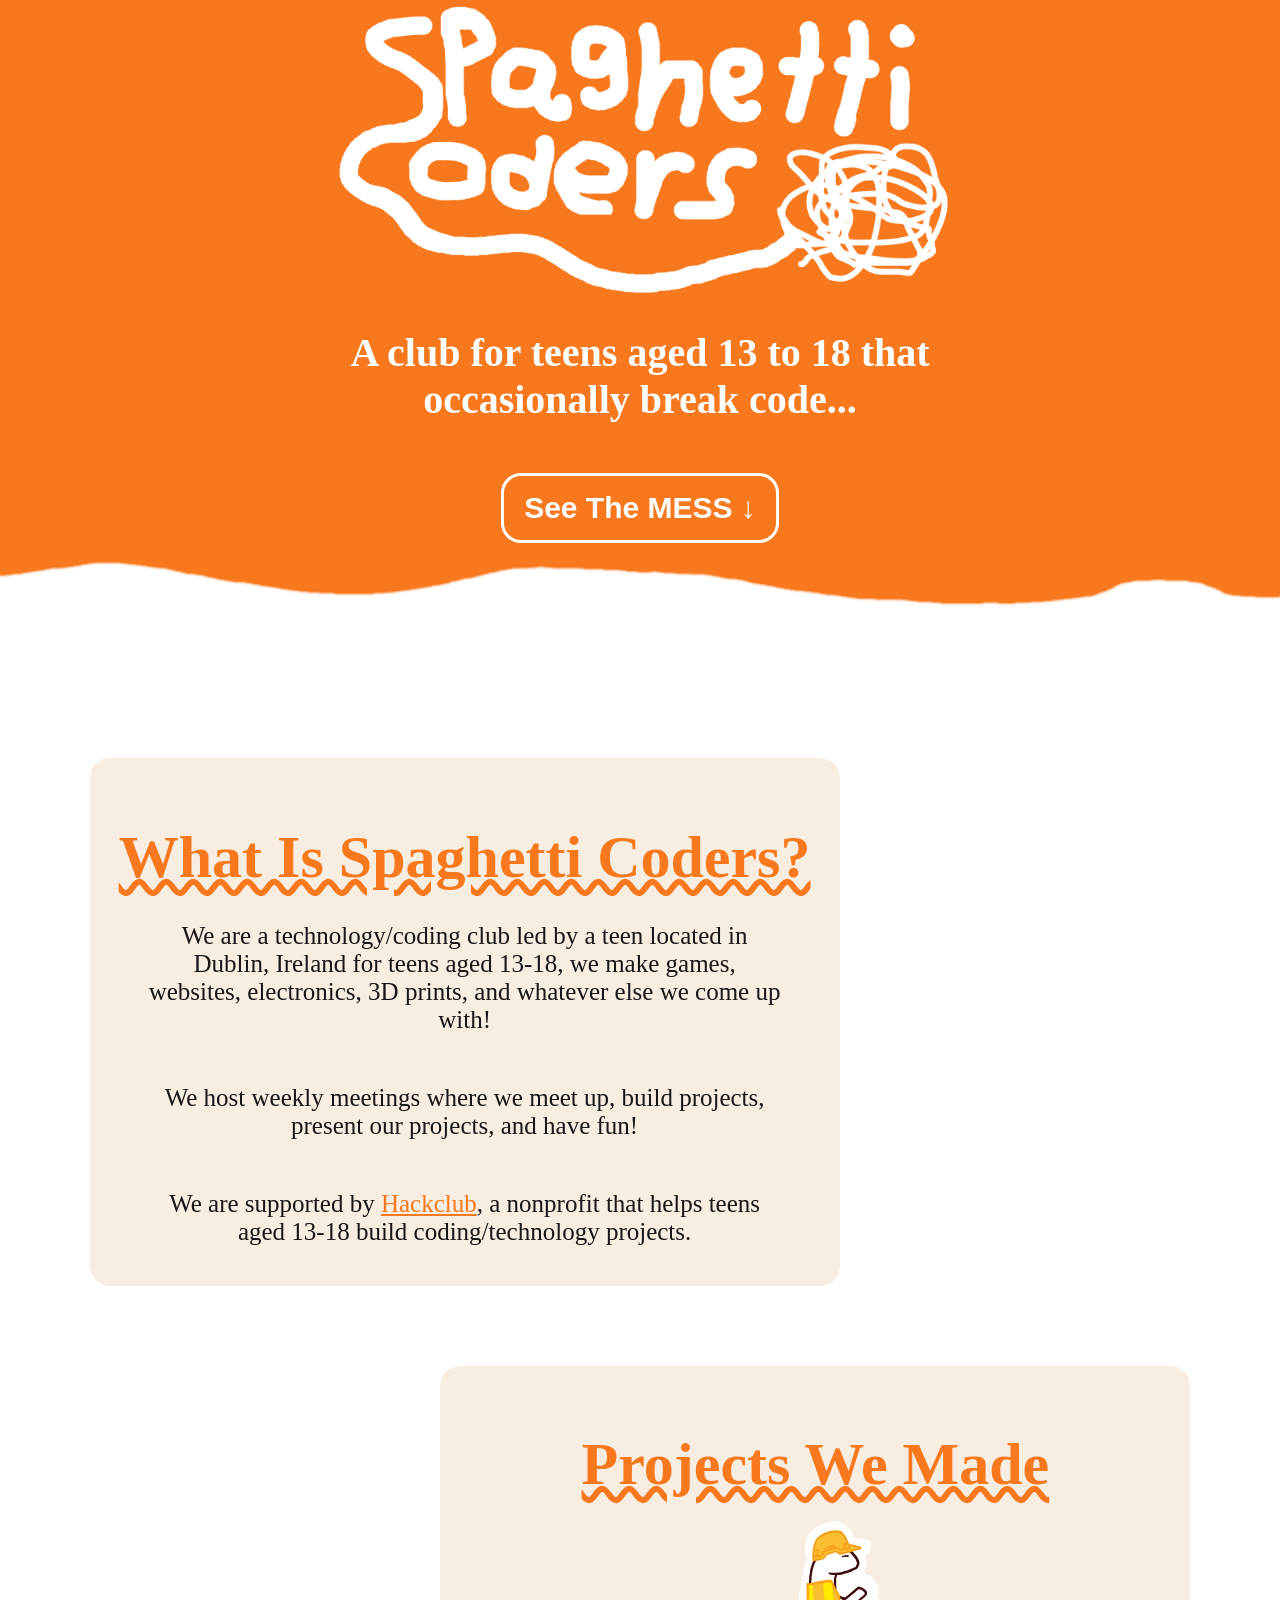
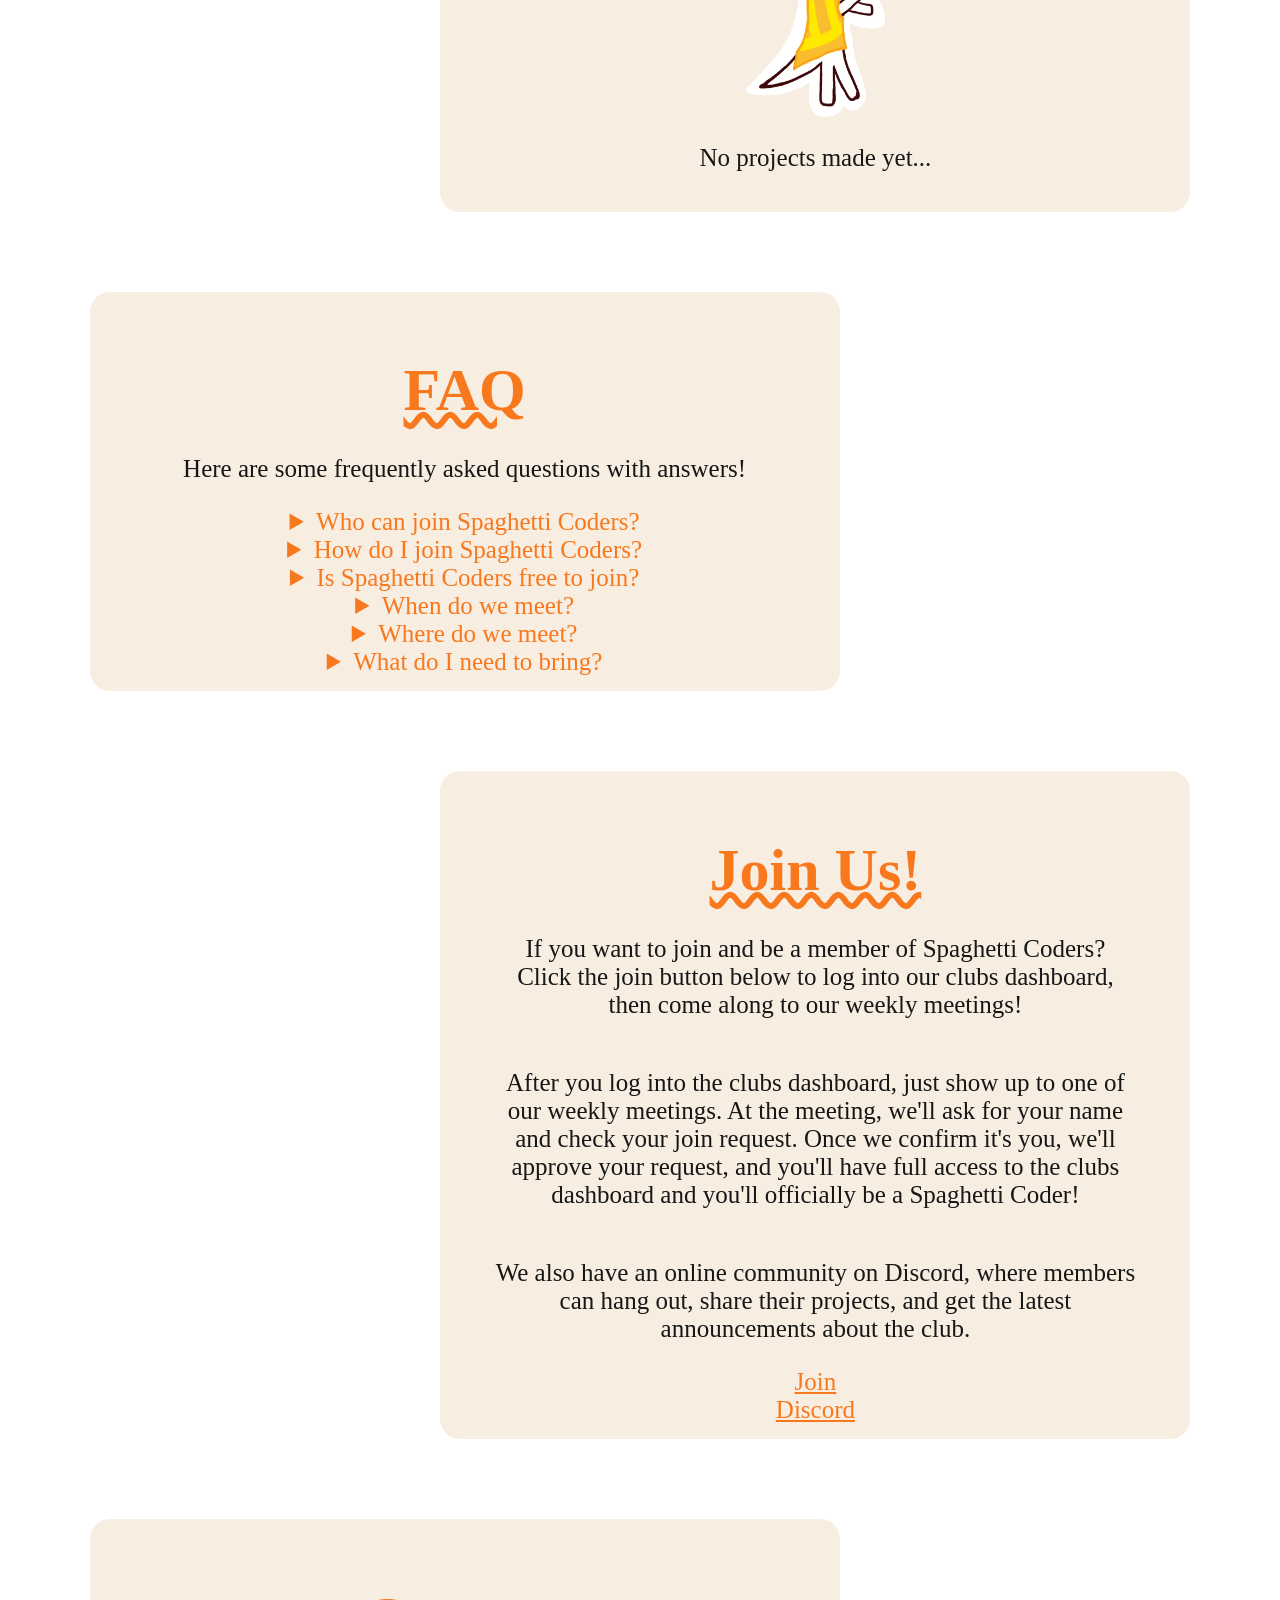
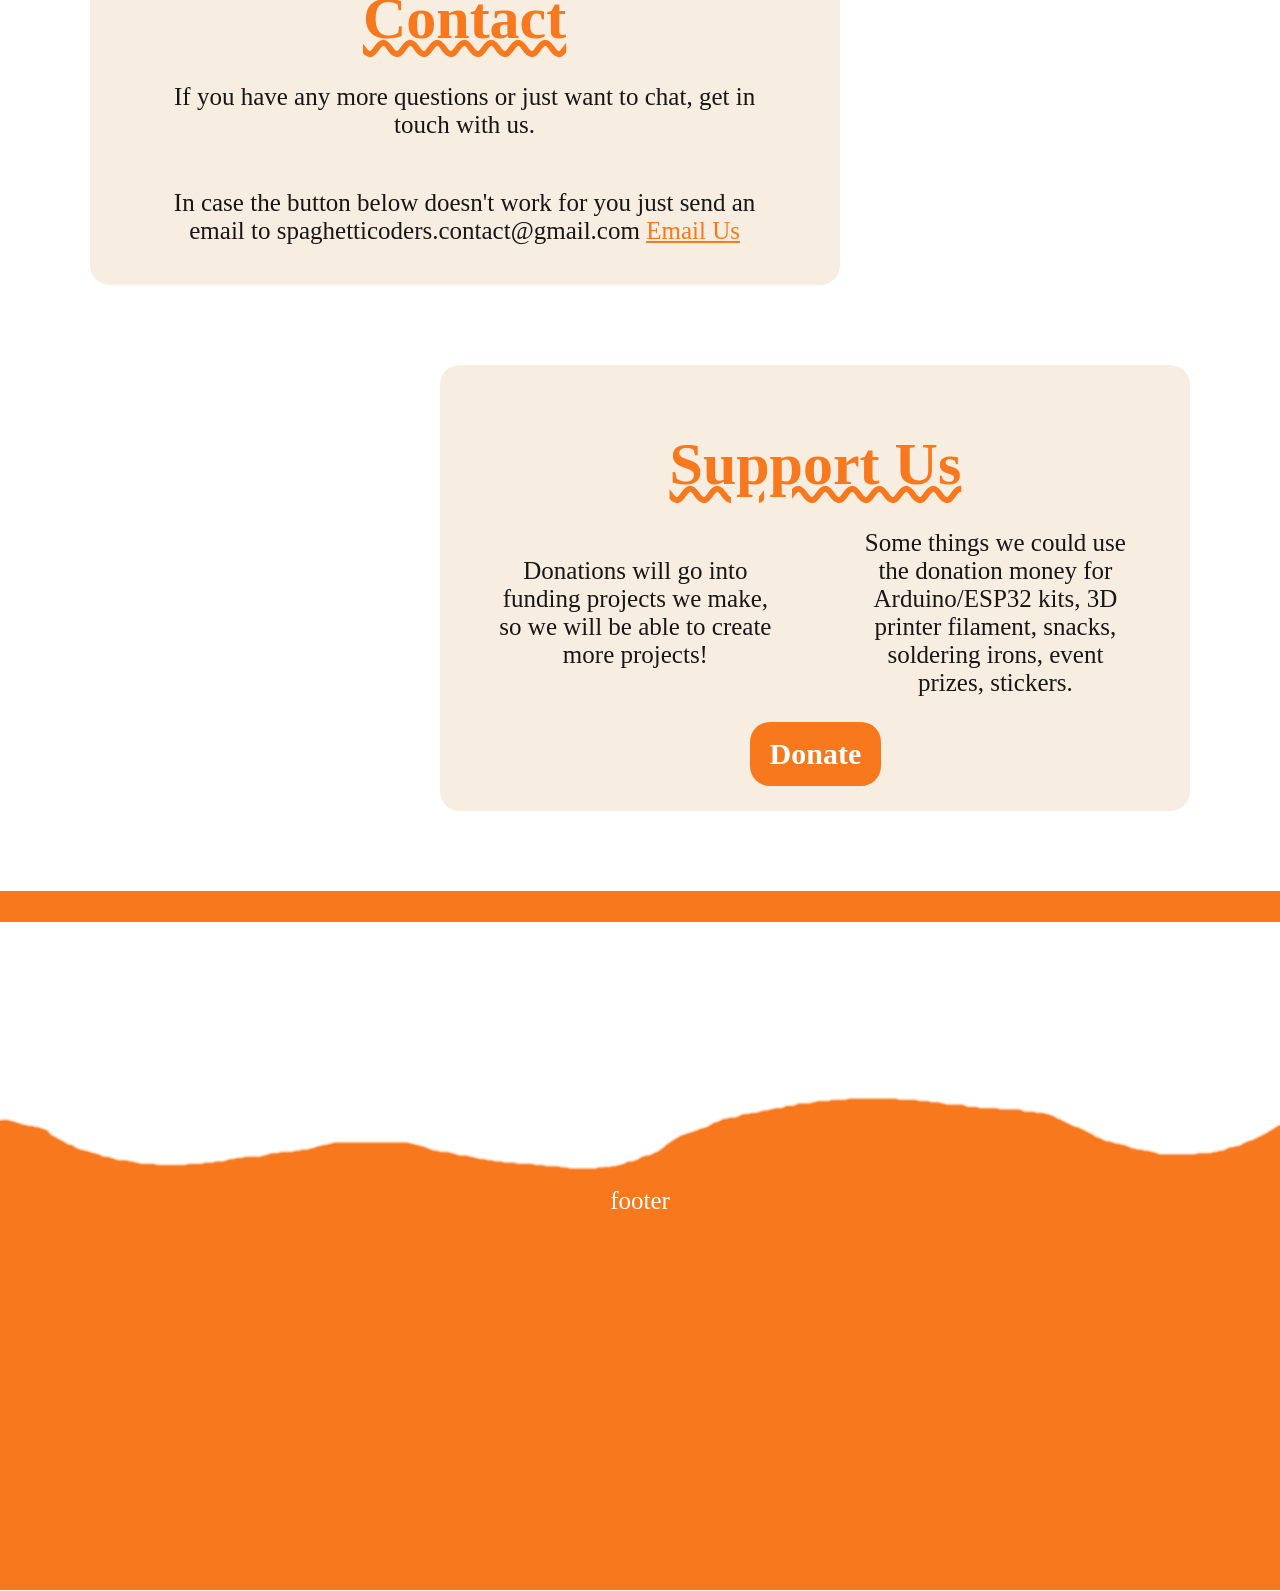
==== index.html @ 3a09266a "Added more information, specifically on how to join!" ====
<!DOCTYPE html>
<html lang="en">
<head>
    <title>Spaghetti Coders</title>
    <meta charset="UTF-8">
    <meta name="viewport" content="width=device-width, initial-scale=1">
    <link rel="stylesheet" href="style.css">
    <link rel="icon" href="Images/Favicon.png">
</head>
<Body>
    
    <div class="Header">
        <img class="Icon" src="Images/SCICON.png">
        <p>A club for teens aged 13 to 18 that
            <br> occasionally break code...</p>
        <button id="seeMess">See The MESS ↓</button>
    </div>

    <section id="mess">
        <h1>What Is Spaghetti Coders?</h1>
        <p>We are a technology/coding club led by a teen located in Dublin, Ireland 
            for teens aged 13-18,
        we make games, websites, electronics, 3D prints, 
        and whatever else we come up with! </p>
        
        <p>We host weekly meetings where we meet up, build projects, present our projects, and have fun! </p>

        <p>We are supported by <a href="https://hackclub.com">Hackclub</a>, a nonprofit that helps teens aged 13-18 build coding/technology projects.</p>
    </section>

    <section id="projects">
        <h1>Projects We Made</h1>
        <img id="dino" src="Images/Sticker1.webp">
        <p>No projects made yet...</p>
    </section>


    <section id="FAQ">
        <h1>FAQ</h1>
        <p>Here are some frequently asked questions with answers!</p>
        <details>
            <summary>Who can join Spaghetti Coders?</summary>
            <p>Anyone aged 13-18 can join! It doesn't matter if you're a total beginner or a coding pro. If you're interested in making websites, games, electronics, 3D prints, or just making cool stuff, you're welcome!</p>
        </details>
        <details>
            <summary>How do I join Spaghetti Coders?</summary>
            <p>To join you first need to log into the clubs dashboard (the link is at the join section). After you log in, just show up at a weekly meeting and we will we will approve your join request! I also reccomend to join the Discord (the link is also down at join section) to keep up with all the announcements. </p>
        </details>
        <details>
            <summary>Is Spaghetti Coders free to join?</summary>
            <p>Yes, 100% free!</p>
        </details>
        <details>
            <summary>When do we meet?</summary>
            <p>We host weekly meetings every week on Saturday at _:00 PM.</p>
        </details>
        <details>
            <summary>Where do we meet?</summary>
            <p>We host meetings at Coolock Library in Dublin 17.</p>
        </details>
        <details>
            <summary>What do I need to bring?</summary>
            <p>Bring a Laptop, a charger for your laptop (Just in case).</p>
        </details>
    </section>
        <section id="join">
        <h1>Join Us!</h1>
        <p>If you want to join and be a member of Spaghetti Coders? Click the join button below to log into our clubs dashboard, then come along to our weekly meetings!  </p>
        <p>After you log into the clubs dashboard, just show up to one of our weekly meetings. At the meeting, we'll ask for your name and check your join request. Once we confirm it's you, we'll approve your request, and you'll have full access to the clubs dashboard and you'll officially be a Spaghetti Coder!</p>
        <p>We also have an online community on Discord, where members can hang out, share their projects, and get the latest announcements about the club.</p>
        <a href="https://clubs.hackclub.com/auth/member?join=RMMAU8" target="_blank">Join</a>
        <a href="https://discord.com" target="_blank">Discord</a>
    </section>
    <section id="contact">
        <h1>Contact</h1>
        <p>If you have any more questions or just want to chat, get in touch with us.</p>
        <p>In case the button below doesn't work for you just send an email to spaghetticoders.contact@gmail.com
        <a id="contactbutton" href="mailto:spaghetticoders.contact@gmail.com">Email Us</a>
        
    </section>
    <section id="support">
        <h1>Support Us</h1>
        <div class="textboxrow">
            <p>Donations will go into funding projects we make, so we will be able to create more projects!</p>
            <p>Some things we could use the donation money for Arduino/ESP32 kits, 3D printer filament, snacks, soldering irons, event prizes, stickers. </p>
        </div>
        <a id="donate" href="https://hcb.hackclub.com/donations/start/spaghetti-coders">Donate</a>
    </section>
    
    <div class="footer">
        <p>footer</p>
    </div>
    <script src="script.js"></script>
</Body>
</html>
---- style.css ----
@font-face {
  font-family: 'Phantom Sans';
  src:
    url('https://assets.hackclub.com/fonts/Phantom_Sans_0.7/Bold.woff')
      format('woff'),
    url('https://assets.hackclub.com/fonts/Phantom_Sans_0.7/Bold.woff2')
      format('woff2');
  font-weight: bold;
  font-style: normal;
  font-display: swap;
}
@font-face {
  font-family: 'Phantom Sans';
  src:
    url('https://assets.hackclub.com/fonts/Phantom_Sans_0.7/Regular.woff')
      format('woff'),
    url('https://assets.hackclub.com/fonts/Phantom_Sans_0.7/Regular.woff2')
      format('woff2');
  font-weight: normal;
  font-style: normal;
  font-display: swap;
}

html{
  scroll-behavior: smooth;
  box-sizing: border-box;
}

*,
*::before,
*::after{
  box-sizing: inherit;
}

body{
  margin: 0;
  background-color: #ffff;
  color: #f8781d;
  font-family: 'Phantom Sans';
  font-size: 25px;
  text-align: center; 
}

.footer{
  width: 100%;
  color: #ffffff;
  padding: 125px 0 max(150px, 16vw) 0;
  position: relative;
  min-height: 700px;
  height: fit-content;
  background-color: #f8781d;
  display: flex;
  flex-direction: row;
  justify-content: center;
  align-items: center;
  overflow: hidden;
  z-index: 0;
}
.footer::after{
  content: "";
  position: absolute;
  left: 0;
  bottom: 0;
  width: 100%;
  aspect-ratio: 1080/564;
  background-color: #ffffff;
  background-image: url("Images/FooterBG.png");
  background-size: 100% 100%;
  background-repeat: no-repeat;
  pointer-events: none;
  z-index: -1;
}
.Header{
  width: 100%;
  color: #ffff;
  padding: 125px 0 max(150px, 16vw) 0;
  position: relative;
  min-height: 700px;
  height: fit-content;
  background-color: #f8781d;
  display: flex;
  flex-direction: column;
  justify-content: center;
  align-items: center;
  overflow: hidden;
  z-index: 0;
}
.Header::after{
  content: "";
  position: absolute;
  left: 0;
  bottom: 0;
  width: 100%;
  aspect-ratio: 1080 / 564;
  background-color: #ffffff;
  background-image: url("Images/HeaderBG.png");
  background-size: 100% 100%;
  background-repeat: no-repeat;
  pointer-events: none;
  z-index: -1;
}
.Icon{
  margin-top: -150px;
  max-width: 850px;
  width: 50%;
  margin-bottom: -20px;
  min-width: 300px;
  background-color: #f8781d;
}
.Header h1{
  font-size: 100px;
}
.Header p{
  font-size: 40px;
  font-weight: bold;
  margin-left: 20px;
  margin-right: 20px;
}
.Header button{
  margin-top: 20px;
  border-radius: 20px;
  background-color: #ffffff00;
  border: 3px solid #ffffff;
  padding: 15px 20px 15px 20px;
  margin: 10px 40px 10px 40px;
  text-align: center;
  font-size: 30px;
  color: #ffffff;
  font-weight: bold;
  transition: 0.25s;
}
#seeMess:hover{
  cursor: pointer;
  color: #f8781d;
  background-color: #ffffff;
}

@media (min-width: 801px) and (max-width: 1100px),
       (min-width: 801px) and (max-height: 800px) {
  .Header{
    min-height: 700px;
    padding: 48px 24px max(150px, 16vw);
    justify-content: flex-start;
  }

  .Icon{
    width: min(42%, 500px);
    min-width: 220px;
    margin: 0 auto 16px;
  }

  .Header h1{
    font-size: clamp(64px, 8vw, 84px);
    margin: 20px 0;
  }

  .Header p{
    max-width: 760px;
    font-size: 26px;
    margin: 0 20px;
  }

  .Header button{
    font-size: 24px;
    padding: 12px 24px;
    margin: 20px 0 0;

  }
}

@media (max-width: 800px) {
  .Header{
    padding: 40px 20px max(120px, 16vw);
    min-height: 560px;
    justify-content: flex-start;
  }

  .Icon{
    width: min(85vw, 500px);
    min-width: 0;
    margin:50px auto 0;
  }

  .Header p{
    margin: 0 12px;
    font-size: 17px;
  }

  .Header Button{
    margin: 24px 0 0;
    font-size: 15px;
    border: 2px solid #ffffff;
  }
}

section{
  scroll-margin-top: 100px;
  padding: 15px;
  width: 750px;
  margin: 80px 0 80px 0;
  background-color: #f7ede1;
  display: flex;
  align-items: center;
  flex-direction: column;
  justify-content: center;
  border-radius: 20px;
  /*border: 5px solid #f8781d;*/
}
section p{
  color: #171717;
  margin-left: 40px;
  margin-right: 40px;
  
}
section a{
  color: #f8781d;
}
section h1{
  font-size: 60px;
  margin-bottom: 5px;
  text-decoration:underline wavy #f8781d;
}

@media (max-width: 800px){

  section h1{
    font-size: 33px;
  }
  section p{
    font-size: 20px;
    margin-left: 5px;
    margin-right: 5px;
  }
}

#mess{
  margin-top: 0px;
  margin-left: 7%;
  margin-right: auto;
}
#projects{
  margin-right: 7%;
  margin-left: auto;
}
#FAQ{
  margin-left: 7%;
  margin-right: auto;
}
#join{
  margin-right: 7%;
  margin-left: auto;
}
#contact{
  margin-left: 7%;
  margin-right: auto;
}
#support{
  margin-right: 7%;
  margin-left: auto;

}
.textboxrow{
  display: flex;
  flex-direction: row;
  align-items: center;
}
.textboxrow p{
  width: 50%;
  
}

@media (max-width: 800px) {
  section{
    width: calc(100% - 50px);
    margin: 60px auto !important;
    padding: 25px 20px;
  }

  .textboxrow{
    flex-direction: column;
    align-items: center;
  }
  .textboxrow p{
    width: 100%;
  }

}

#donate{
  text-decoration: none;
  margin-top: 20px;
  border-radius: 20px;
  background-color: #f8781d;
  border-width: 0;
  padding: 15px 20px 15px 20px;
  margin: 0px 40px 10px 40px;
  text-align: center;
  font-size: 30px;
  color: #ffffff;
  font-weight: bold;
  transition: 0.25s;
}

@media (min-width: 801px) and (max-width: 1100px),
       (min-width: 801px) and (max-height: 800px) {

  #donate{
    font-size: 24px;
    padding: 12px 24px;
    margin: 0px 0 20px ;
  }
}

@media (max-width: 800px) {

  #donate{
    margin: 5px 0 0;
    font-size: 15px;
  }
}

#dino{
  margin-top: 15px;
  width: 150px;
}
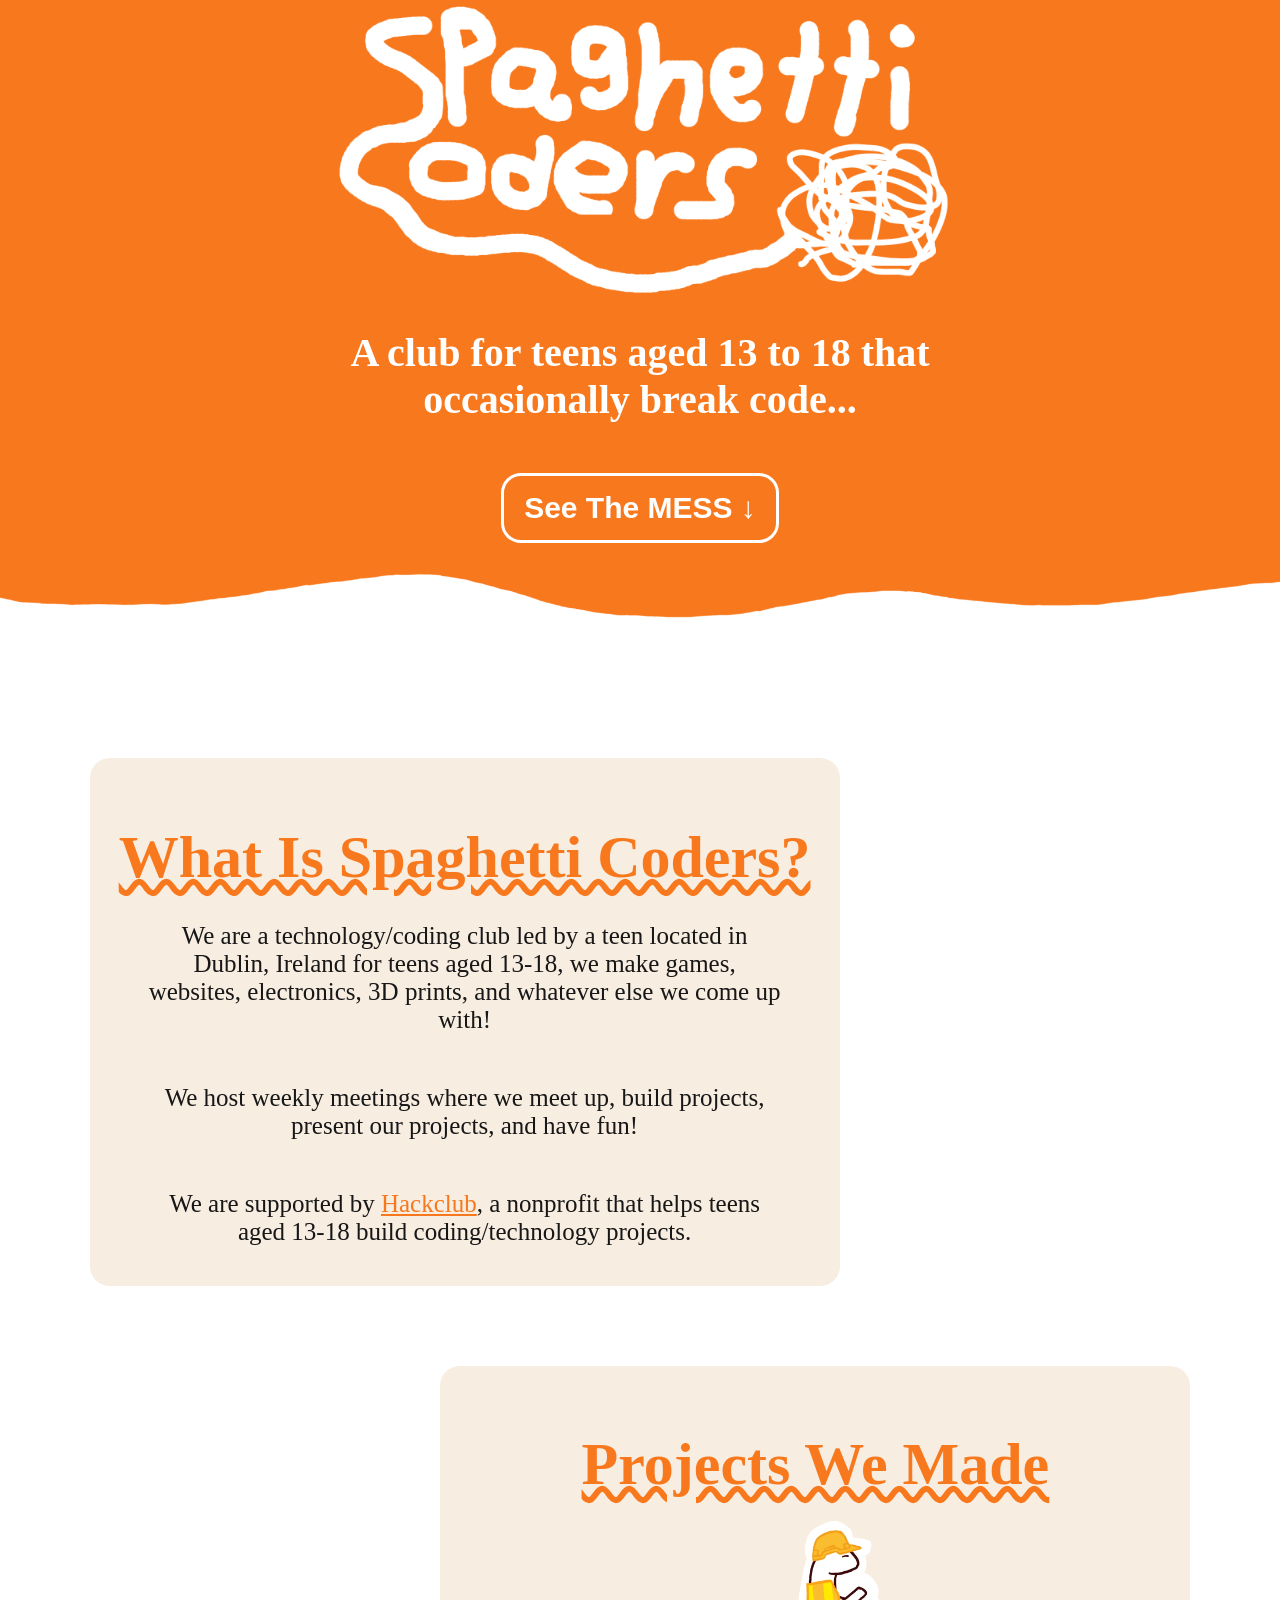
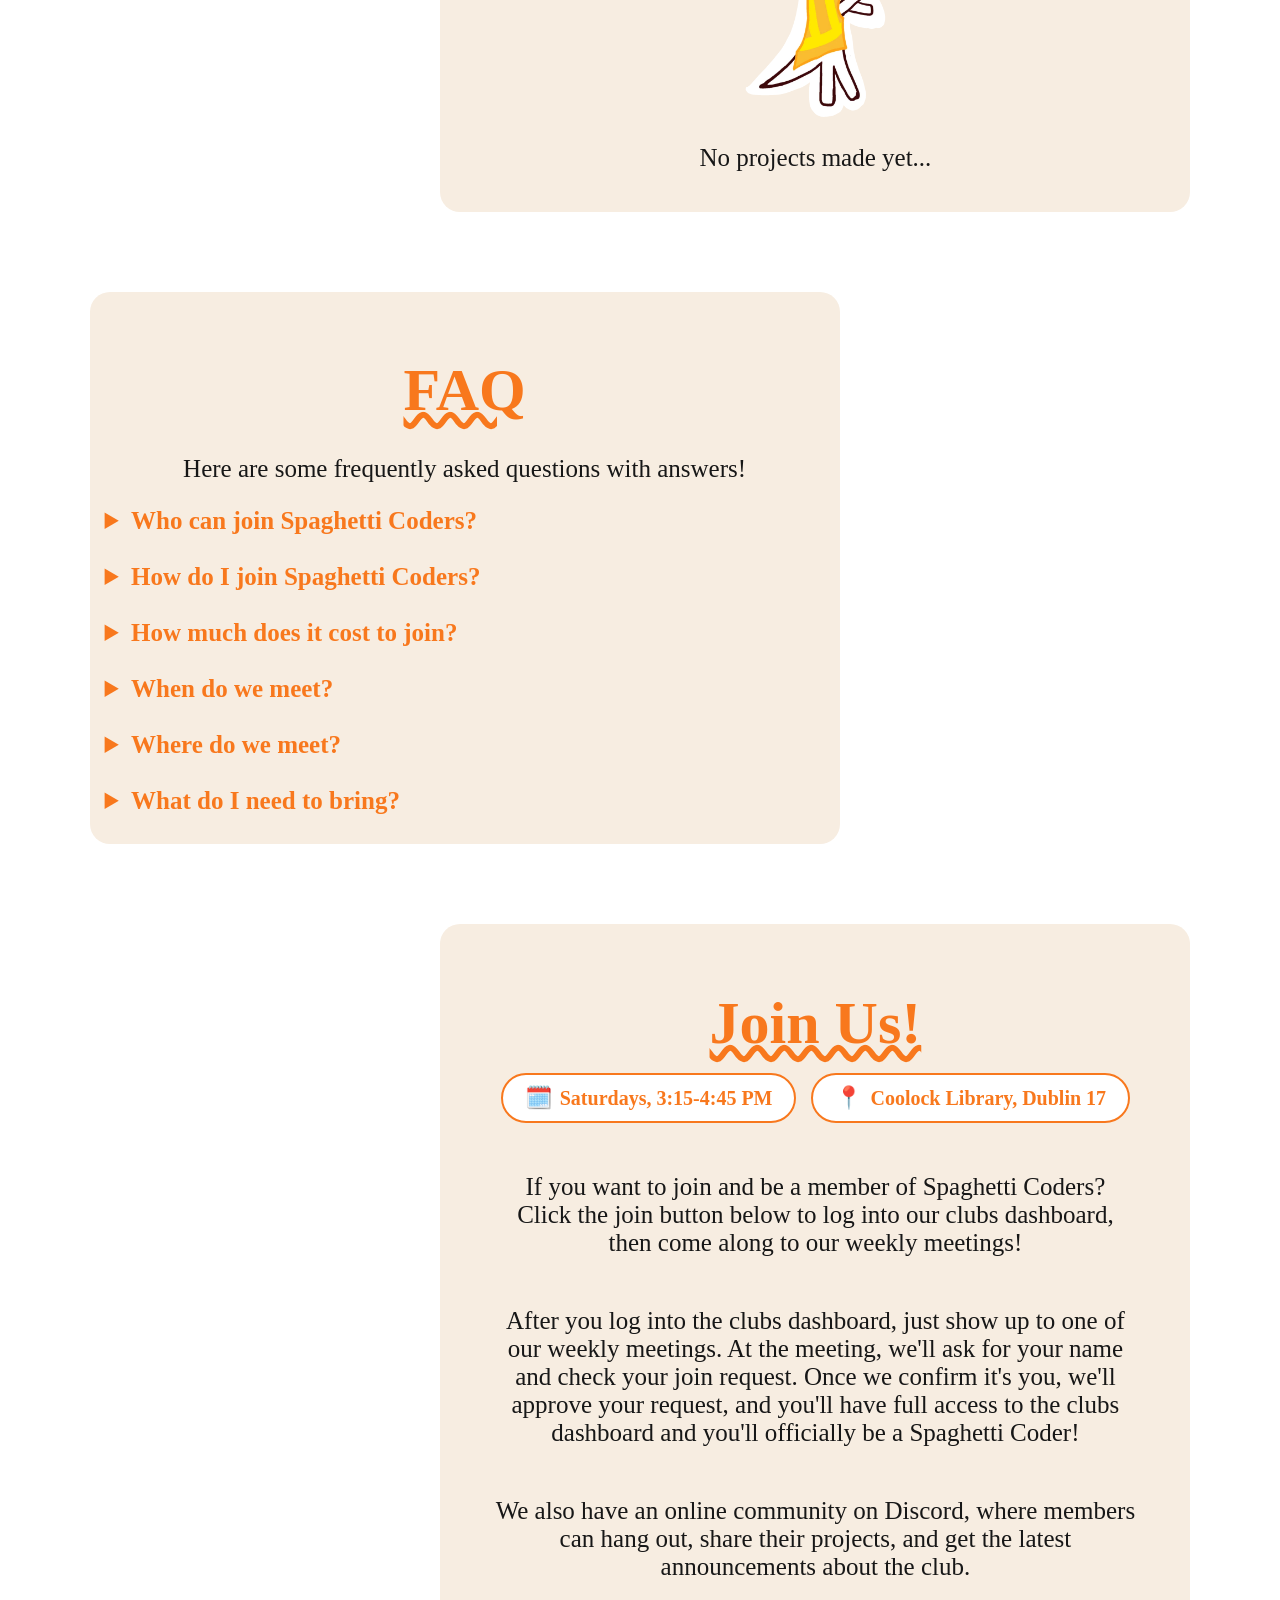
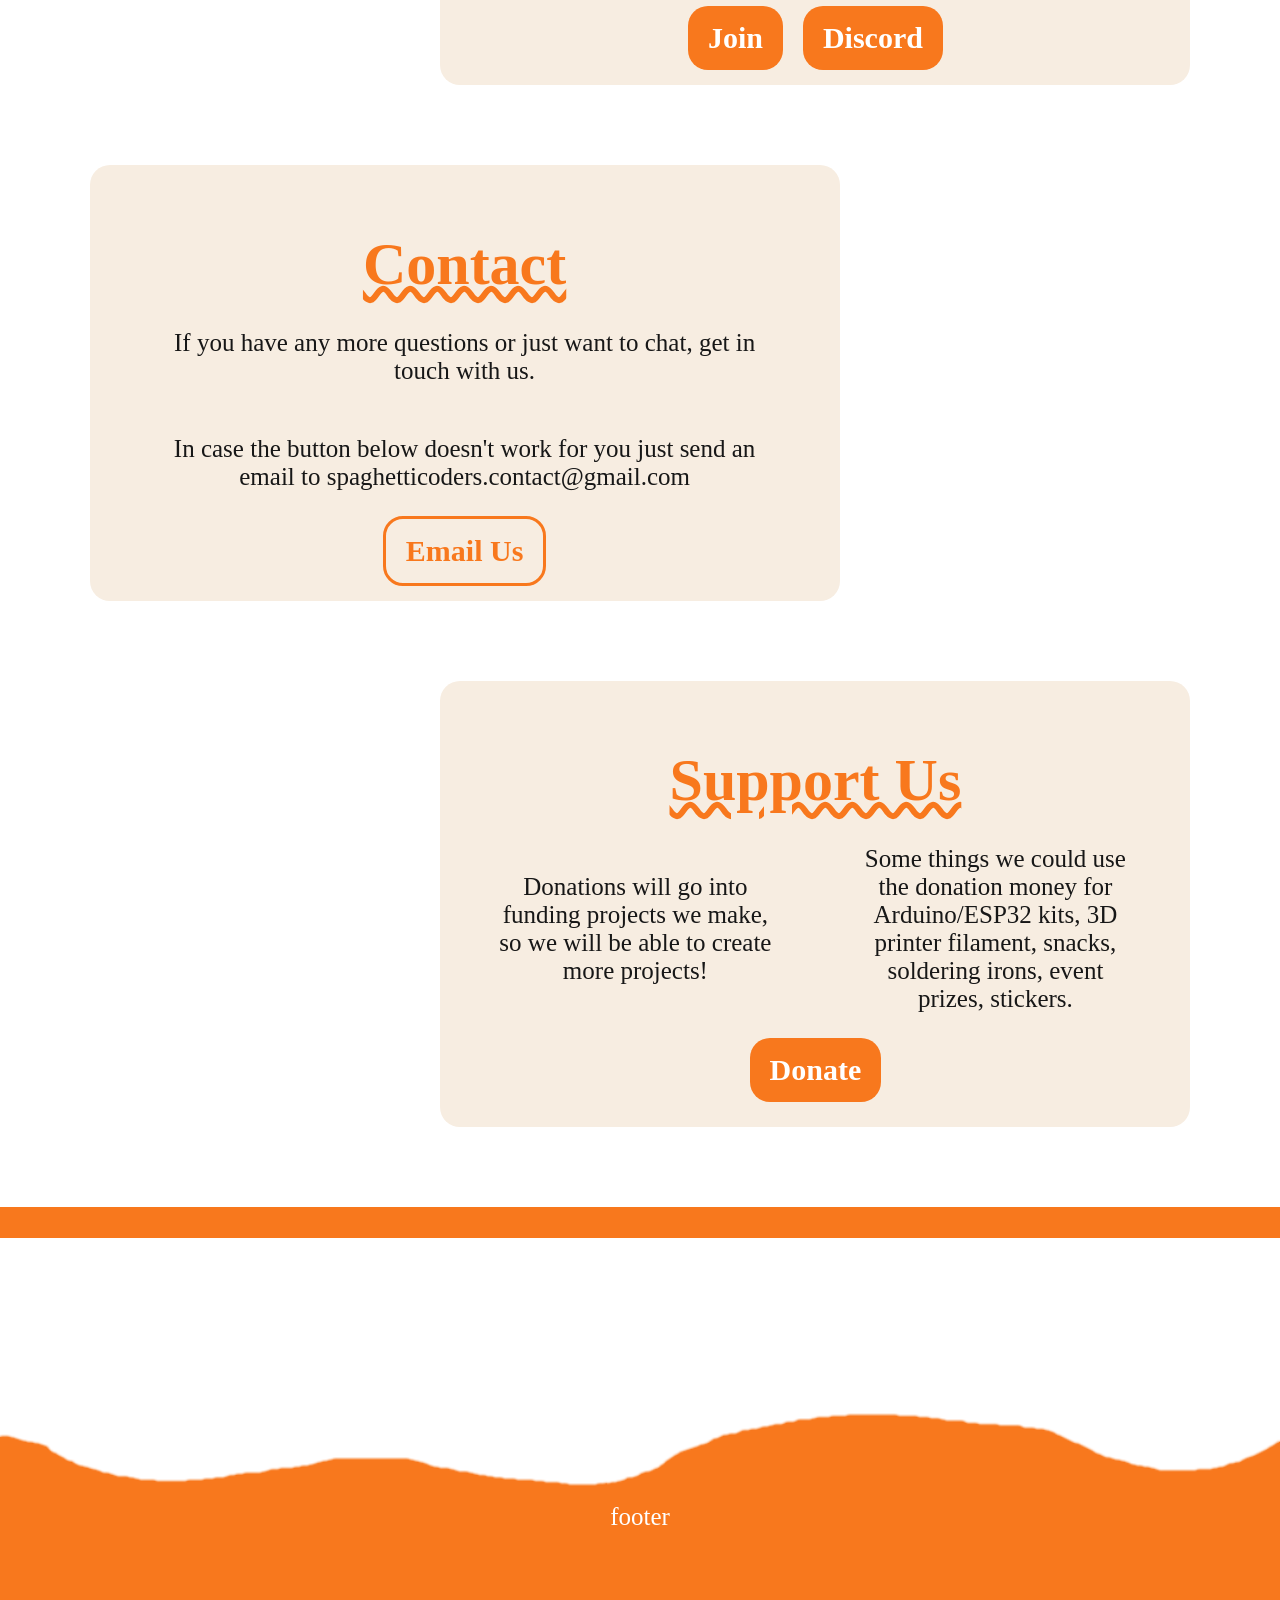
==== commit a91f775e: "Replaced header image with a smoother one and edited cards and made them so much nicer!" ====
--- a/index.html
+++ b/index.html
@@ -44,19 +44,19 @@
         </details>
         <details>
             <summary>How do I join Spaghetti Coders?</summary>
-            <p>To join you first need to log into the clubs dashboard (the link is at the join section). After you log in, just show up at a weekly meeting and we will we will approve your join request! I also reccomend to join the Discord (the link is also down at join section) to keep up with all the announcements. </p>
+            <p>To join you first need to log into the clubs dashboard (the link is at the join section). After you log in, just show up at a weekly meeting and we will approve your join request!<br> I also reccomend to join the Discord (the link is also down at join section) to keep up with all the announcements. </p>
         </details>
         <details>
-            <summary>Is Spaghetti Coders free to join?</summary>
-            <p>Yes, 100% free!</p>
+            <summary>How much does it cost to join?</summary>
+            <p>It costs nothing, 100% FREE!</p>
         </details>
         <details>
             <summary>When do we meet?</summary>
-            <p>We host weekly meetings every week on Saturday at _:00 PM.</p>
+            <p>We host weekly meetings every week on Saturday at 3:15-4:45pm.</p>
         </details>
         <details>
             <summary>Where do we meet?</summary>
-            <p>We host meetings at Coolock Library in Dublin 17.</p>
+            <p>We host weekly meetings at Coolock Library in Dublin 17.</p>
         </details>
         <details>
             <summary>What do I need to bring?</summary>
@@ -65,16 +65,31 @@
     </section>
         <section id="join">
         <h1>Join Us!</h1>
+        <div class="MeetingInfo">
+            <div class="InfoPill">
+                
+                <span class="InfoIcon">🗓️</span>
+                <span>Saturdays, 3:15-4:45 PM</span>
+            </div>
+            <div class="InfoPill">
+                <span class="InfoIcon">📍</span>
+                <span>Coolock Library, Dublin 17</span>
+            </div>
+        </div>
         <p>If you want to join and be a member of Spaghetti Coders? Click the join button below to log into our clubs dashboard, then come along to our weekly meetings!  </p>
         <p>After you log into the clubs dashboard, just show up to one of our weekly meetings. At the meeting, we'll ask for your name and check your join request. Once we confirm it's you, we'll approve your request, and you'll have full access to the clubs dashboard and you'll officially be a Spaghetti Coder!</p>
         <p>We also have an online community on Discord, where members can hang out, share their projects, and get the latest announcements about the club.</p>
-        <a href="https://clubs.hackclub.com/auth/member?join=RMMAU8" target="_blank">Join</a>
-        <a href="https://discord.com" target="_blank">Discord</a>
+        <div id="linksjoin">
+            <a href="https://clubs.hackclub.com/auth/member?join=RMMAU8" target="_blank">Join</a>
+            <a href="https://discord.gg/hc3AwYy3R8" target="_blank">Discord</a>
+        </div>
+
     </section>
     <section id="contact">
         <h1>Contact</h1>
         <p>If you have any more questions or just want to chat, get in touch with us.</p>
-        <p>In case the button below doesn't work for you just send an email to spaghetticoders.contact@gmail.com
+        <p>In case the button below doesn't work for you just send an email to <span class="email">spaghetticoders.contact@gmail.com</span></p>    
+
         <a id="contactbutton" href="mailto:spaghetticoders.contact@gmail.com">Email Us</a>
         
     </section>
--- a/style.css
+++ b/style.css
@@ -62,7 +62,7 @@
   left: 0;
   bottom: 0;
   width: 100%;
-  aspect-ratio: 1080/564;
+  aspect-ratio: 2160/1128;
   background-color: #ffffff;
   background-image: url("Images/FooterBG.png");
   background-size: 100% 100%;
@@ -286,6 +286,23 @@
 
 }
 
+#FAQ p{
+  margin-bottom: 10px;
+}
+#FAQ details{
+  text-align: left;
+  width: 100%;
+  margin: 8px 0;
+}
+#FAQ summary{
+  cursor: pointer;
+  font-weight: bold;
+  padding: 6px 0;
+}
+#FAQ details p{
+  margin: 6px 20px 14px;
+}
+
 #donate{
   text-decoration: none;
   margin-top: 20px;
@@ -301,6 +318,43 @@
   transition: 0.25s;
 }
 
+#contactbutton{
+  text-decoration: none;
+  margin-top: 20px;
+  border-radius: 20px;
+  background-color: #f8781d00;
+  padding: 15px 20px 15px 20px;
+  margin: 0px 40px 0px 40px;
+  text-align: center;
+  font-size: 30px;
+  color: #f8781d;
+  border: 3px solid #f8781d;
+  font-weight: bold;
+  transition: .25s;
+}
+#contactbutton:hover{
+  background-color: #f8781d;
+  color: #ffffff;
+}
+
+#linksjoin{
+  display: flex;
+  flex-direction: row;
+
+  gap: 20px;
+}
+#linksjoin a{
+  text-decoration: none;
+  background-color: #f8781d;
+  color: #ffff;
+  border-radius: 20px;
+  padding: 15px 20px 15px 20px;
+  margin: 0px 0px 0px 0px;
+  font-weight: bold;
+  font-size: 30px;
+  text-align: center;
+}
+
 @media (min-width: 801px) and (max-width: 1100px),
        (min-width: 801px) and (max-height: 800px) {
 
@@ -309,6 +363,17 @@
     padding: 12px 24px;
     margin: 0px 0 20px ;
   }
+
+  #contactbutton{
+    font-size: 24px;
+    padding: 12px 24px;
+    margin: 0px 0 20px;
+  }
+  #linksjoin a{
+    font-size: 24px;
+    padding: 12px 24px;
+    margin: 0px 0 20px;
+  }
 }
 
 @media (max-width: 800px) {
@@ -317,9 +382,52 @@
     margin: 5px 0 0;
     font-size: 15px;
   }
-}
+  #contactbutton{
+    margin: 5px 0 0;
+    font-size: 15px;
+  }
+  .email{
+    font-size: 16px;
+  }
+  #linksjoin a{
+    font-size: 15px;
+    margin: 5px 0 0;
+  }
+}
+
+
 
 #dino{
   margin-top: 15px;
   width: 150px;
+}
+
+.MeetingInfo{
+  display: flex;
+  flex-wrap: wrap;
+  justify-content: center;
+  gap: 15px;
+  margin: 10px 0 25px;
+}
+.InfoPill{
+  display: flex;
+  align-items: center;
+  gap: 8px;
+  background-color: #ffffff;
+  border: 2px solid #f8781d;
+  border-radius: 50px;
+  padding: 10px 22px;
+  font-size: 20px;
+  font-weight: bold;
+  color: #f8781d;
+}
+.InfoIcon{
+  font-size: 22px;
+}
+
+@media (max-width: 800px){
+  .InfoPill{
+    font-size: 15px;
+    padding: 8px 16px;
+  }
 }
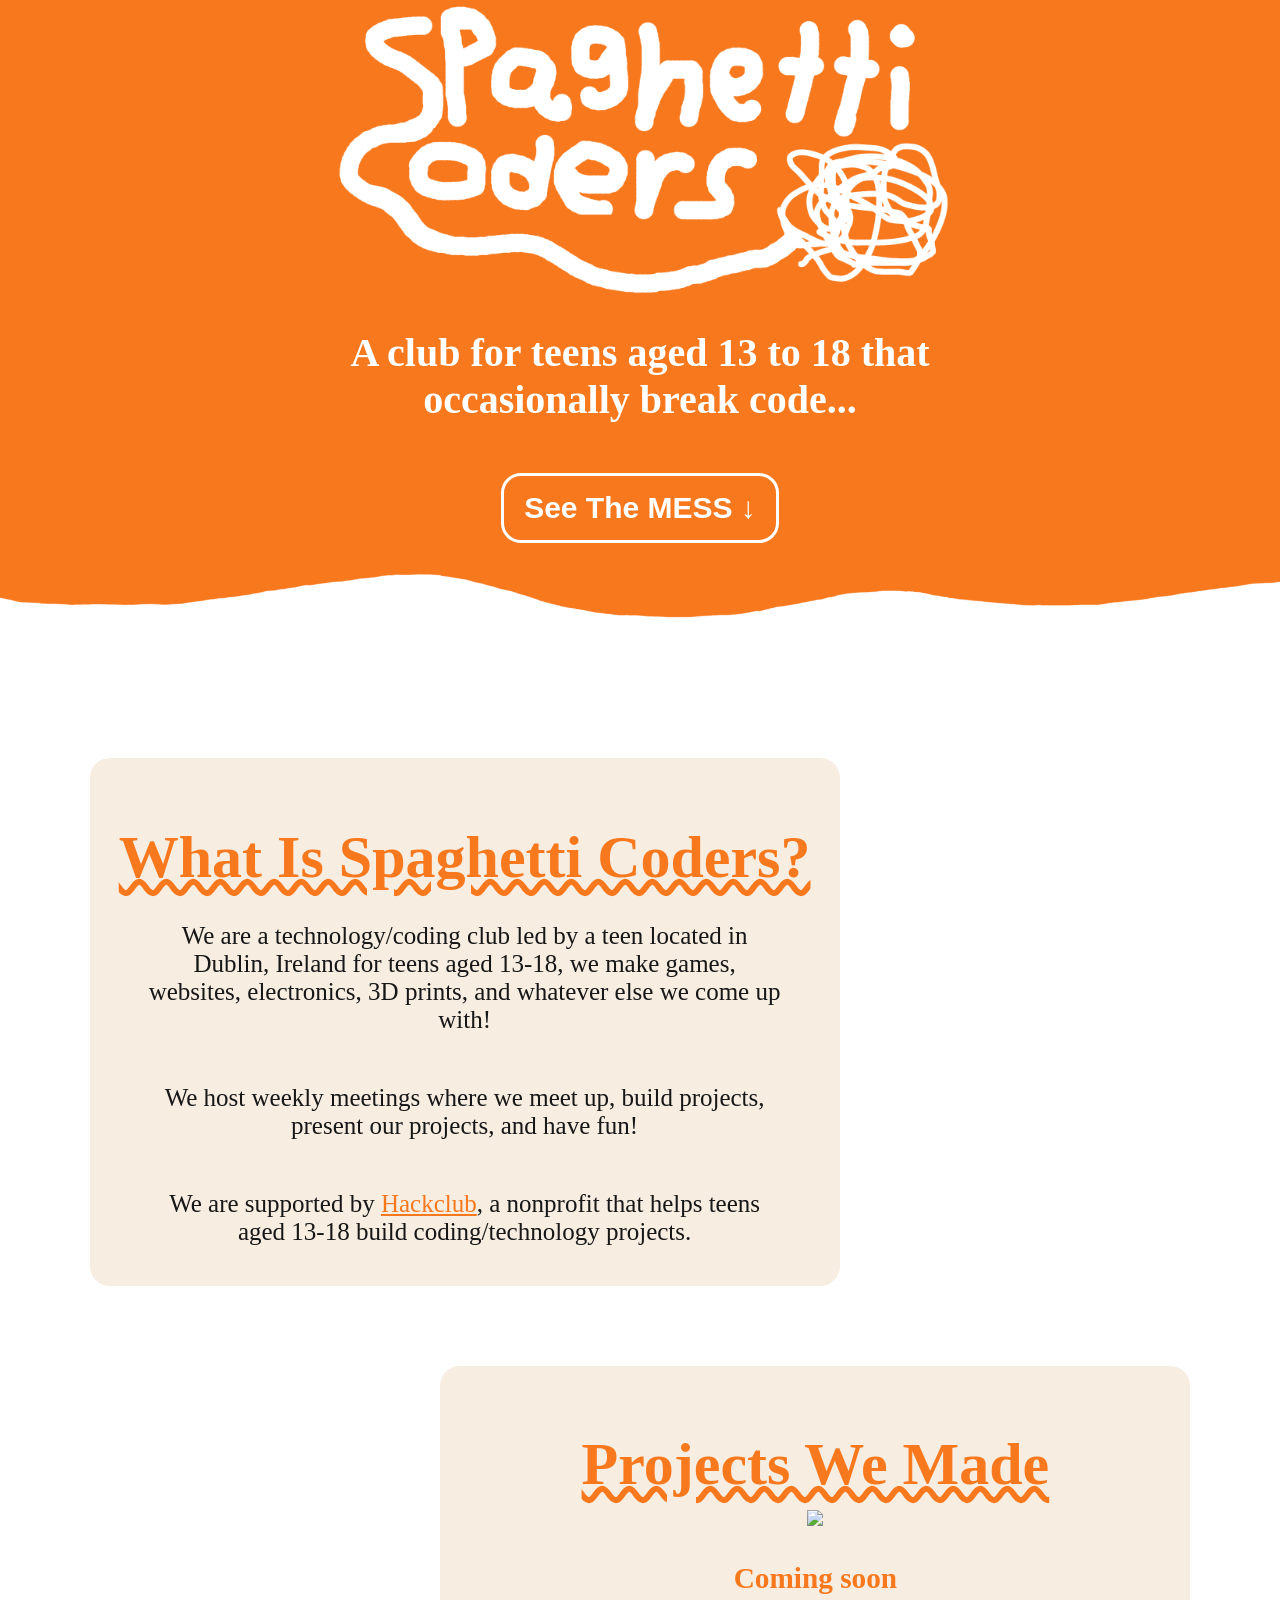
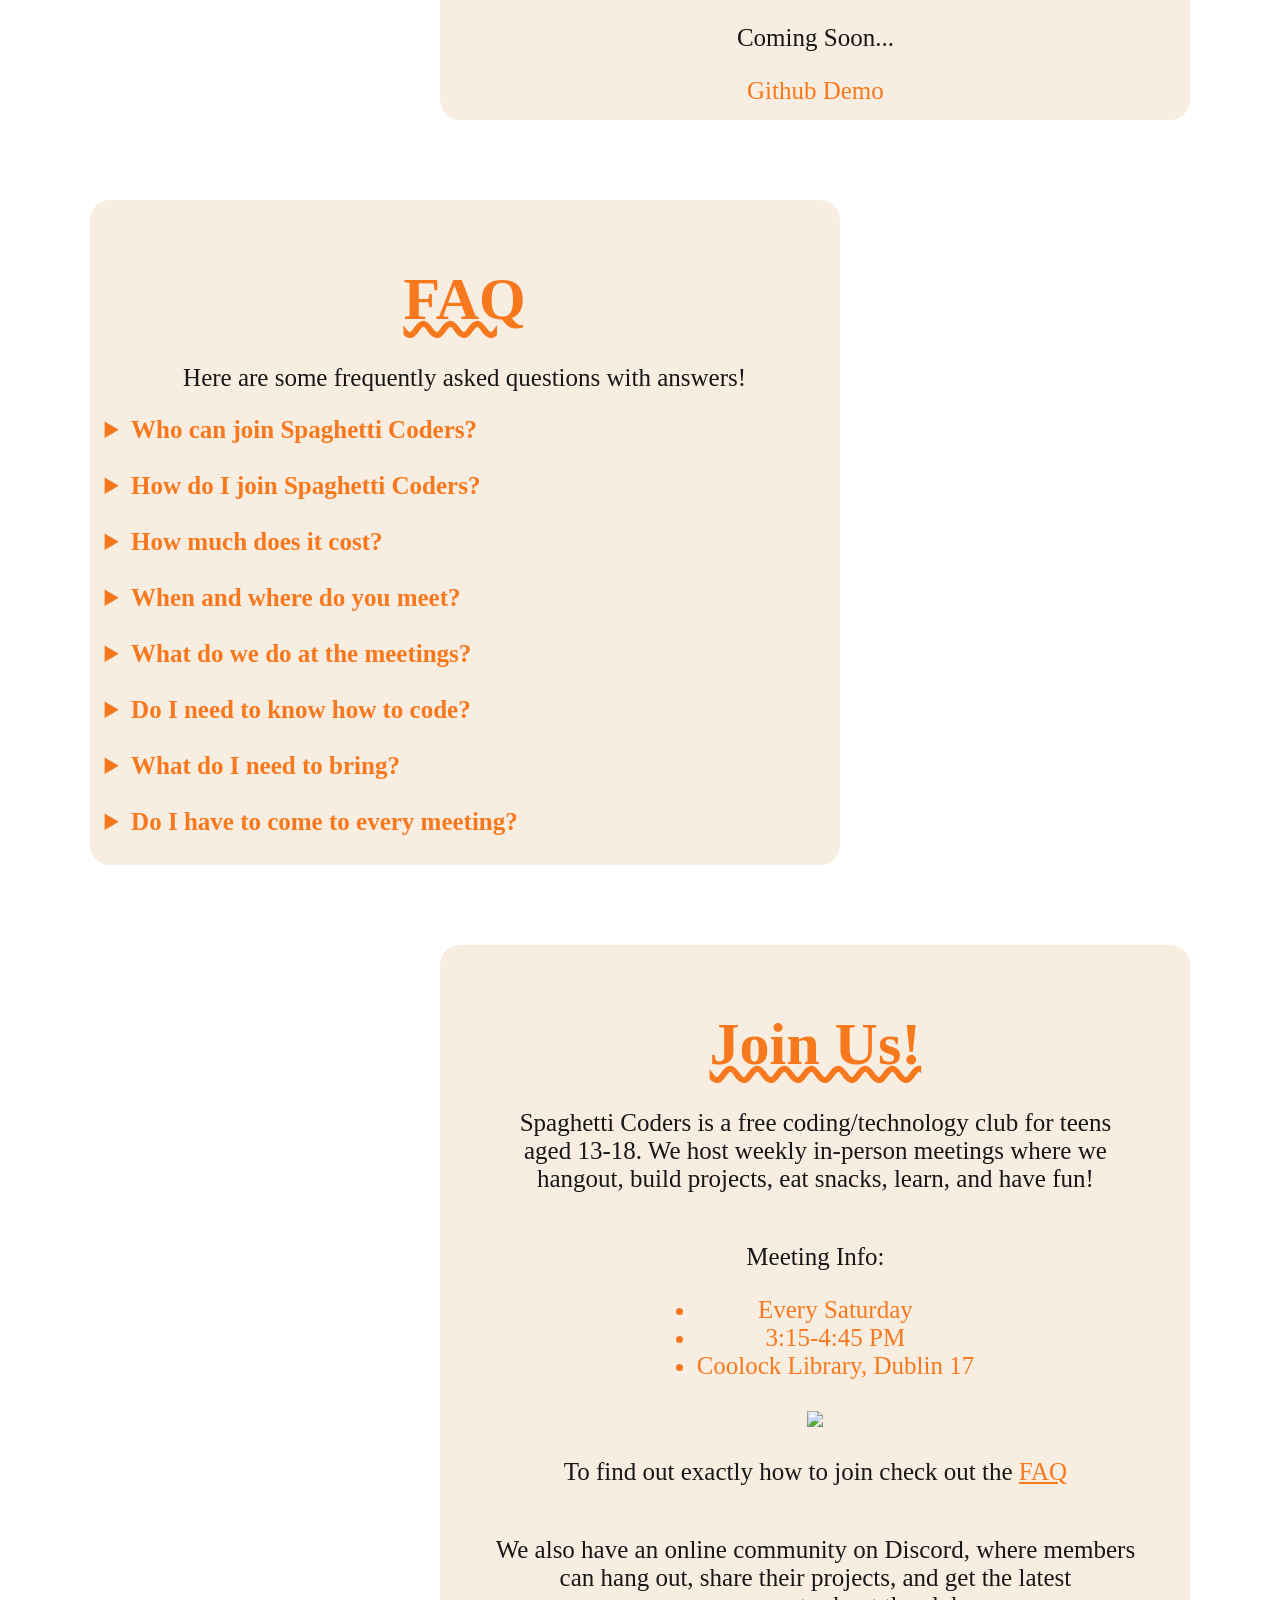
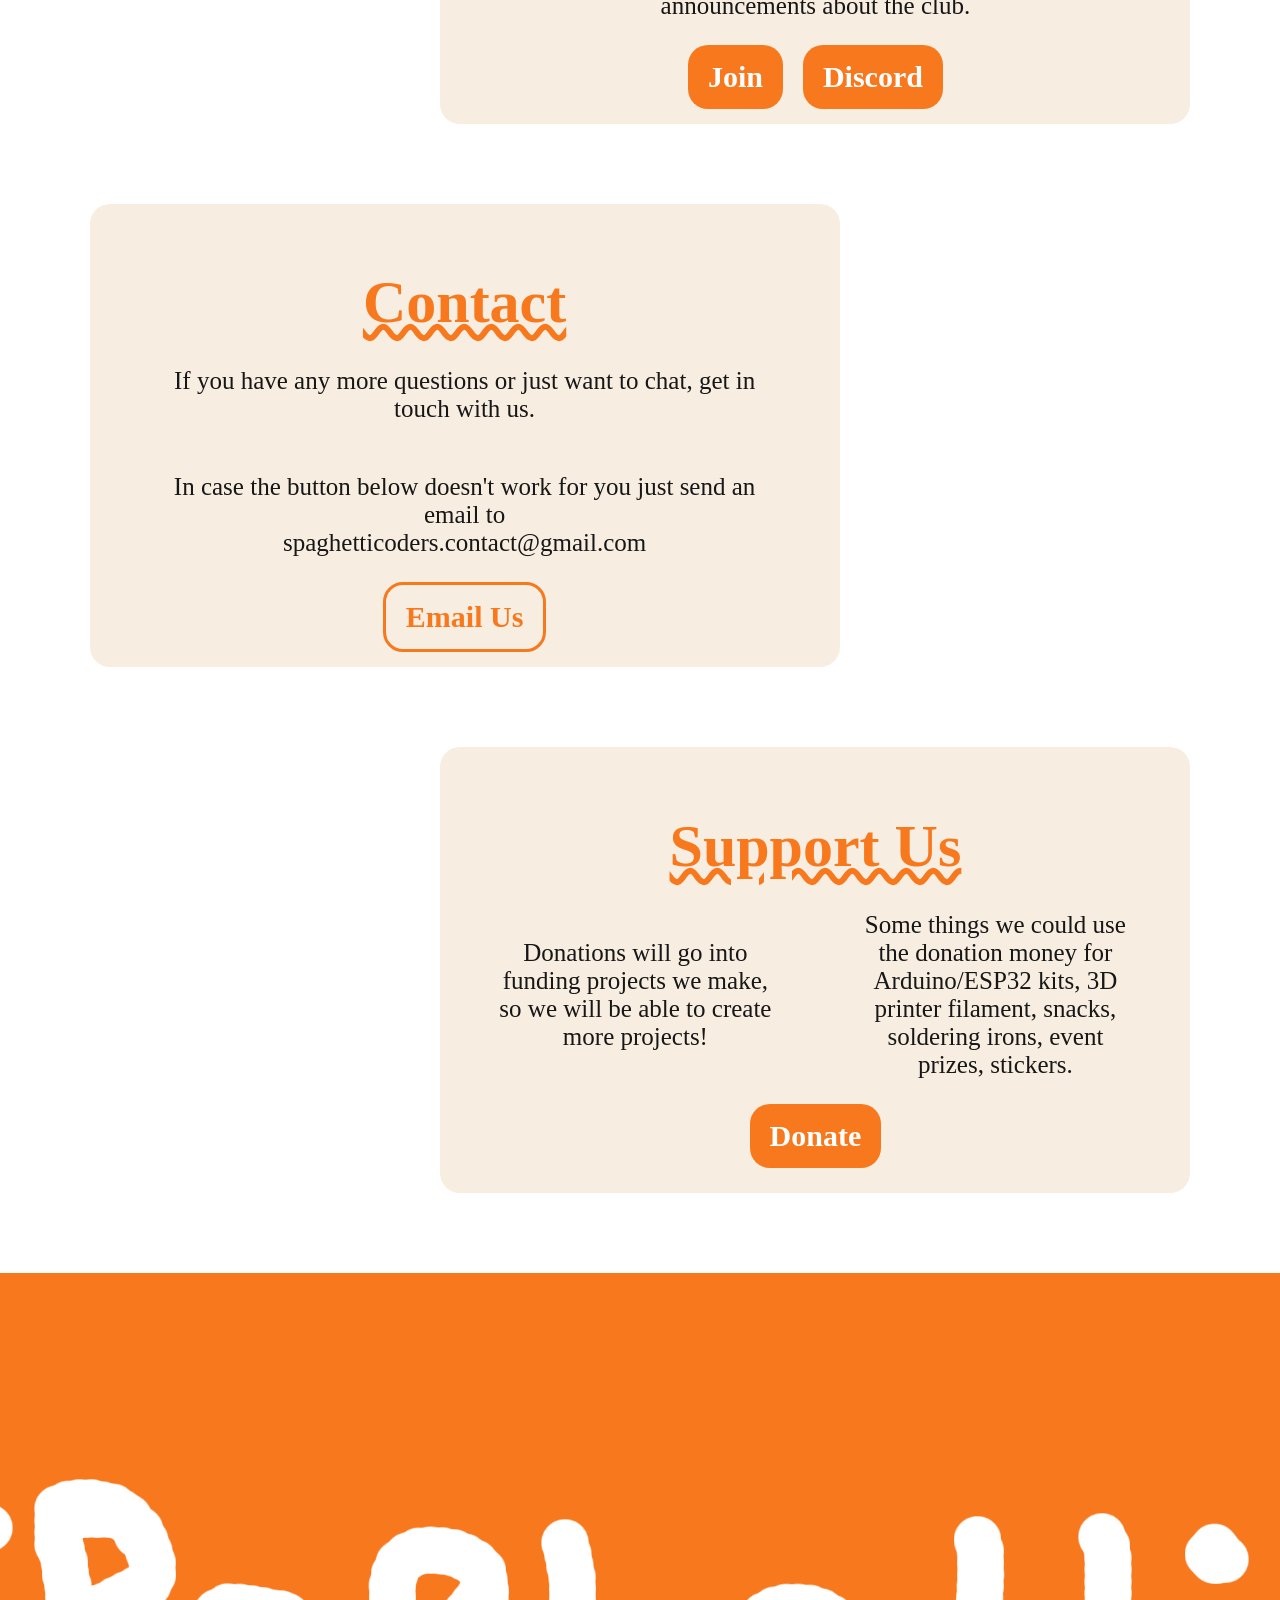
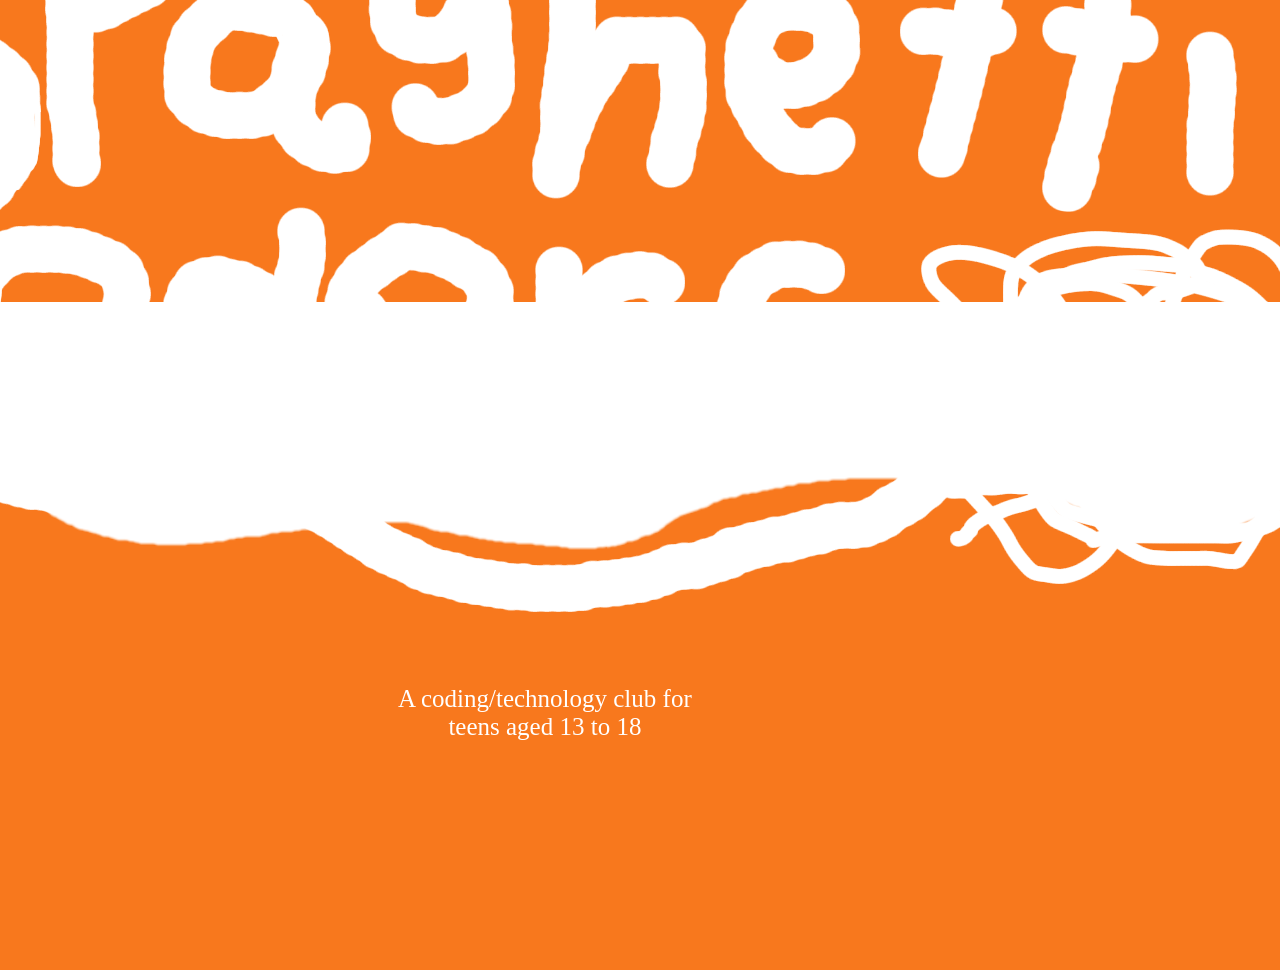
==== commit 7ac2c4f2: "Changed what to bring question's answer" ====
--- a/index.html
+++ b/index.html
@@ -6,6 +6,7 @@
     <meta name="viewport" content="width=device-width, initial-scale=1">
     <link rel="stylesheet" href="style.css">
     <link rel="icon" href="Images/Favicon.png">
+    <meta name="google-site-verification" content="TiBy0MRmplrZSOmBzCddEZedKc-jO13RzvPmO0dZRy0" />
 </head>
 <Body>
     
@@ -26,58 +27,123 @@
         <p>We host weekly meetings where we meet up, build projects, present our projects, and have fun! </p>
 
         <p>We are supported by <a href="https://hackclub.com">Hackclub</a>, a nonprofit that helps teens aged 13-18 build coding/technology projects.</p>
+
     </section>
 
+
+
     <section id="projects">
+        <!--<img class="img left" src="Images/Sticker1.webp">-->
         <h1>Projects We Made</h1>
-        <img id="dino" src="Images/Sticker1.webp">
-        <p>No projects made yet...</p>
+        <div class="projectexamples">
+
+            <span>
+                <img src="Images/Work.png">
+                <h3>Coming soon</h3>
+                <p>Coming Soon...</p>
+                <div class="projectlinks">
+                    <a >Github</a>
+                    <a id="demo" >Demo</a>
+                </div>
+            </span>
+
+        </div>
+        <!--<a id="moreprojects" href="">View more projects</a>-->
     </section>
 
 
     <section id="FAQ">
         <h1>FAQ</h1>
         <p>Here are some frequently asked questions with answers!</p>
+
         <details>
             <summary>Who can join Spaghetti Coders?</summary>
-            <p>Anyone aged 13-18 can join! It doesn't matter if you're a total beginner or a coding pro. If you're interested in making websites, games, electronics, 3D prints, or just making cool stuff, you're welcome!</p>
+            <p>
+                Anyone aged 13-18 can join! It doesn't matter if you're a total
+                beginner or an experienced coder. If you're interested in making
+                games, websites, electronics, 3D prints, or just making cool stuff,
+                you're welcome!
+            </p>
         </details>
+
         <details>
             <summary>How do I join Spaghetti Coders?</summary>
-            <p>To join you first need to log into the clubs dashboard (the link is at the join section). After you log in, just show up at a weekly meeting and we will approve your join request!<br> I also reccomend to join the Discord (the link is also down at join section) to keep up with all the announcements. </p>
+            <p>
+                Click the Join button in the Join Us section and log into the 
+                Clubs Dashboard, please use your <strong>personal email</strong> and make sure the information you provide is accurate when logging in. Then come along to one of our weekly meetings
+                and let us know your name so we can find your join request.
+                Once we confirm it's you, we'll approve your request and you'll
+                officially become a Spaghetti Coder!
+            </p>
         </details>
+
         <details>
-            <summary>How much does it cost to join?</summary>
-            <p>It costs nothing, 100% FREE!</p>
+            <summary>How much does it cost?</summary>
+            <p>
+                Nothing! Spaghetti Coders is completely free to join.
+            </p>
         </details>
+
         <details>
-            <summary>When do we meet?</summary>
-            <p>We host weekly meetings every week on Saturday at 3:15-4:45pm.</p>
+            <summary>When and where do you meet?</summary>
+            <p>
+                We meet every Saturday from 3:15-4:45 PM at Coolock Library
+                in Dublin 17.
+            </p>
         </details>
+
         <details>
-            <summary>Where do we meet?</summary>
-            <p>We host weekly meetings at Coolock Library in Dublin 17.</p>
+            <summary>What do we do at the meetings?</summary>
+            <p>
+                At our meetings, we meet up, build projects, eat snacks, present what we've made, and have fun! We might make games, websites, electronics, 3D prints, or take part in <a href="https://clubs.hackclub.com/workshops">workshops</a> provided by Hack Club. 
+            </p>
         </details>
+
+        <details>
+            <summary>Do I need to know how to code?</summary>
+            <p>
+                Nope! Beginners are completely welcome. You don't need to know
+                how to code or have any previous experience.
+            </p>
+        </details>
+
         <details>
             <summary>What do I need to bring?</summary>
-            <p>Bring a Laptop, a charger for your laptop (Just in case).</p>
+            <p>
+                Bring a laptop and its charger.
+            </p>
+        </details>
+
+        <details>
+            <summary>Do I have to come to every meeting?</summary>
+            <p>
+                No. You can come along whenever you're available. We also have
+                a Discord community where members can keep up with announcements
+                and share their projects between meetings.
+            </p>
         </details>
     </section>
-        <section id="join">
+
+    <section id="join">
         <h1>Join Us!</h1>
-        <div class="MeetingInfo">
-            <div class="InfoPill">
-                
-                <span class="InfoIcon">🗓️</span>
-                <span>Saturdays, 3:15-4:45 PM</span>
+        <p>Spaghetti Coders is a free coding/technology club for teens aged 13-18.
+        We host weekly in-person meetings where we hangout, build projects, eat snacks, learn, and have fun!</p>
+        
+
+        <div class="meetingcard">
+            <div class="meetingtext">
+                <p>Meeting Info:</p>
+                <ul class="infobox">
+                    <li>Every Saturday</li>
+                    <li>3:15-4:45 PM</li>
+                    <li>Coolock Library, Dublin 17</li>
+                </ul>
             </div>
-            <div class="InfoPill">
-                <span class="InfoIcon">📍</span>
-                <span>Coolock Library, Dublin 17</span>
-            </div>
+
+
+                <img src="Images/Sticker4.webp">
         </div>
-        <p>If you want to join and be a member of Spaghetti Coders? Click the join button below to log into our clubs dashboard, then come along to our weekly meetings!  </p>
-        <p>After you log into the clubs dashboard, just show up to one of our weekly meetings. At the meeting, we'll ask for your name and check your join request. Once we confirm it's you, we'll approve your request, and you'll have full access to the clubs dashboard and you'll officially be a Spaghetti Coder!</p>
+        <p>To find out exactly how to join check out the <a href="#FAQ">FAQ</a></p>
         <p>We also have an online community on Discord, where members can hang out, share their projects, and get the latest announcements about the club.</p>
         <div id="linksjoin">
             <a href="https://clubs.hackclub.com/auth/member?join=RMMAU8" target="_blank">Join</a>
@@ -85,26 +151,46 @@
         </div>
 
     </section>
+
     <section id="contact">
+        <!--<img class="img right" src="Images/Sticker2.webp">-->
         <h1>Contact</h1>
         <p>If you have any more questions or just want to chat, get in touch with us.</p>
-        <p>In case the button below doesn't work for you just send an email to <span class="email">spaghetticoders.contact@gmail.com</span></p>    
+        <p>In case the button below doesn't work for you just send an email to <br><span class="email">spaghetticoders.contact@gmail.com</span></p>    
 
-        <a id="contactbutton" href="mailto:spaghetticoders.contact@gmail.com">Email Us</a>
-        
+        <a id="contactbutton" href="mailto:spaghetticoders.contact@gmail.com" target="_blank">Email Us</a>
     </section>
+
     <section id="support">
         <h1>Support Us</h1>
         <div class="textboxrow">
             <p>Donations will go into funding projects we make, so we will be able to create more projects!</p>
             <p>Some things we could use the donation money for Arduino/ESP32 kits, 3D printer filament, snacks, soldering irons, event prizes, stickers. </p>
         </div>
-        <a id="donate" href="https://hcb.hackclub.com/donations/start/spaghetti-coders">Donate</a>
+        <a id="donate" href="https://hcb.hackclub.com/donations/start/spaghetti-coders" target="_blank">Donate</a>
     </section>
     
     <div class="footer">
-        <p>footer</p>
+        <div id="column1">
+            <img src="Images/SCICON.png">
+            <p>A coding/technology club for <br>teens aged 13 to 18</p>
+        </div>
+        <div id="column2">
+            <h2>Links</h2>
+            <a href="">Back up ↑</a>
+            <a href="#FAQ"></a>
+            <a href="https://discord.gg/hc3AwYy3R8" target="_blank">Discord</a>
+            <a href="https://hcb.hackclub.com/donations/start/spaghetti-coders" target="_blank">Donate</a>
+            <a href="https://hackclub.com" target="_blank">Hackclub</a>
+        </div>
+
+        <div id="bottom">
+            
+            <p>© 2026 Spaghetti Coders. All rights reserved.</p>
+            
+        </div>
     </div>
+
     <script src="script.js"></script>
 </Body>
 </html>
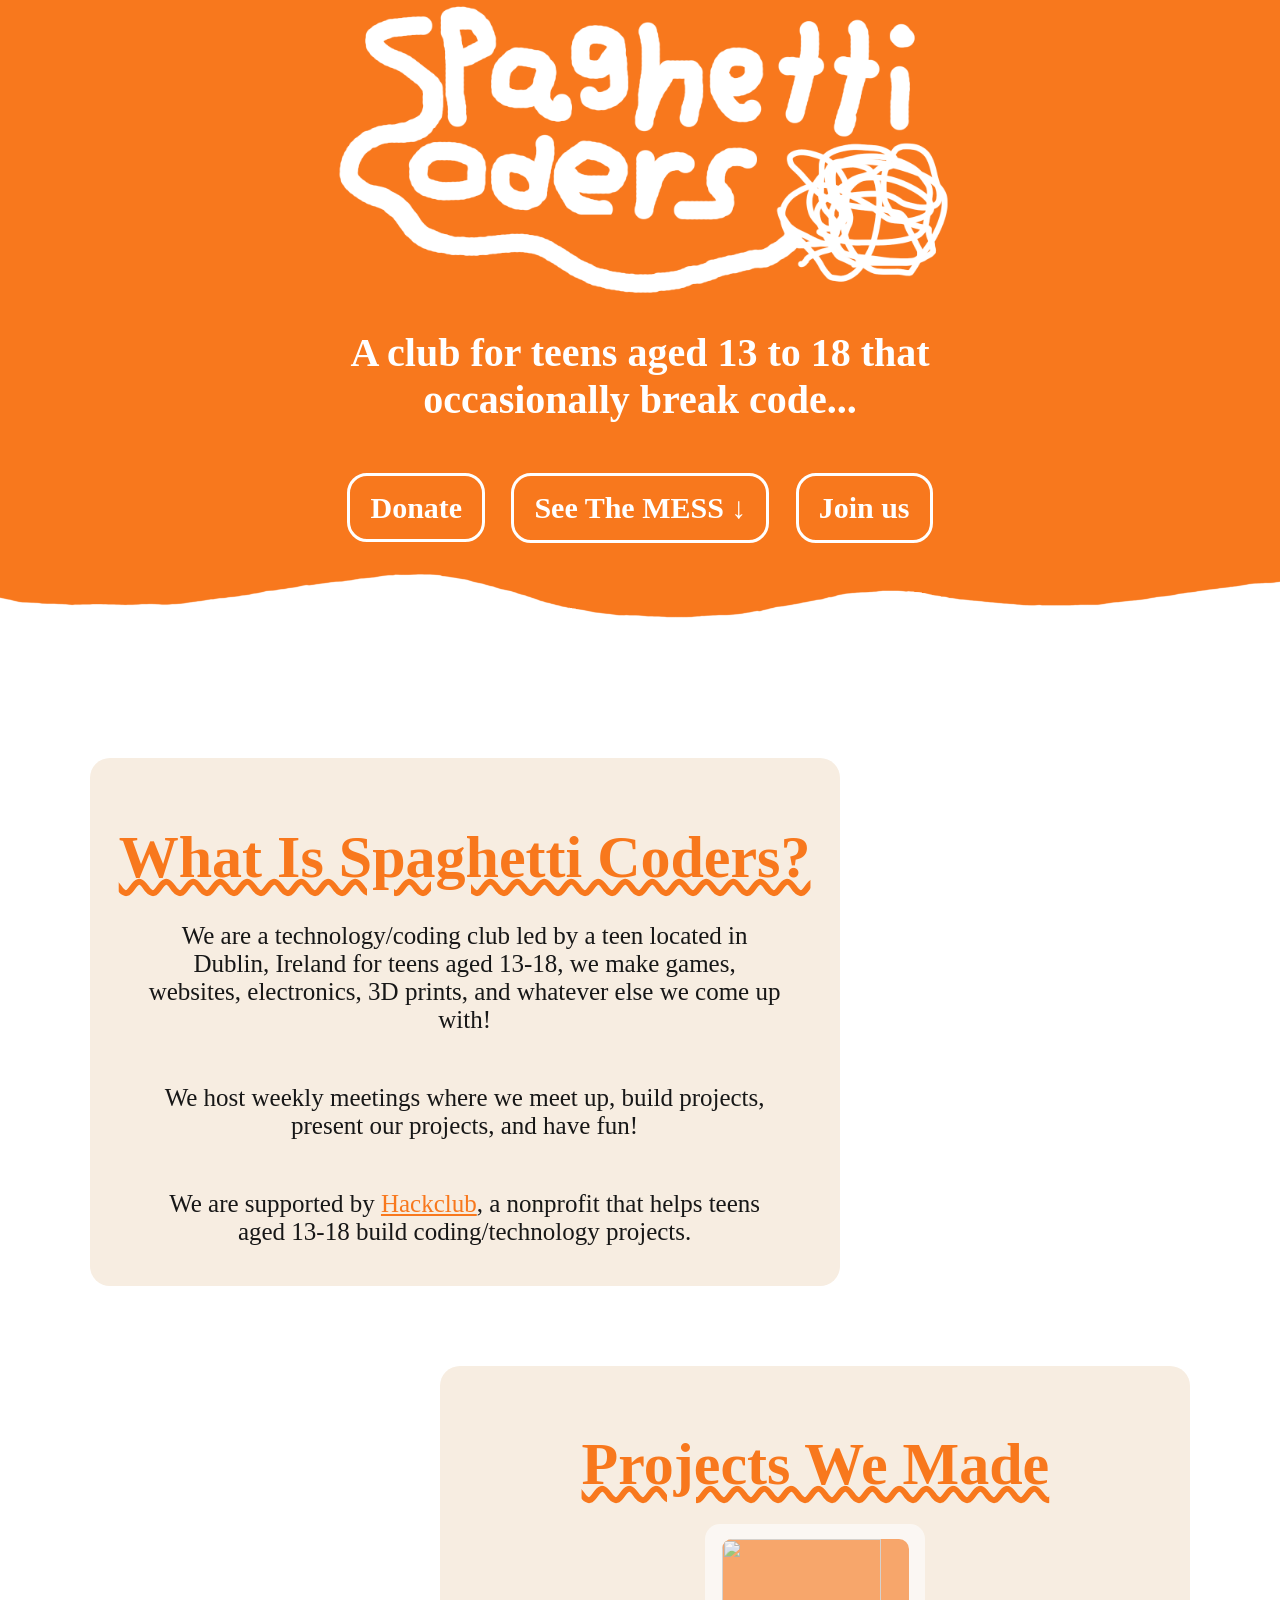
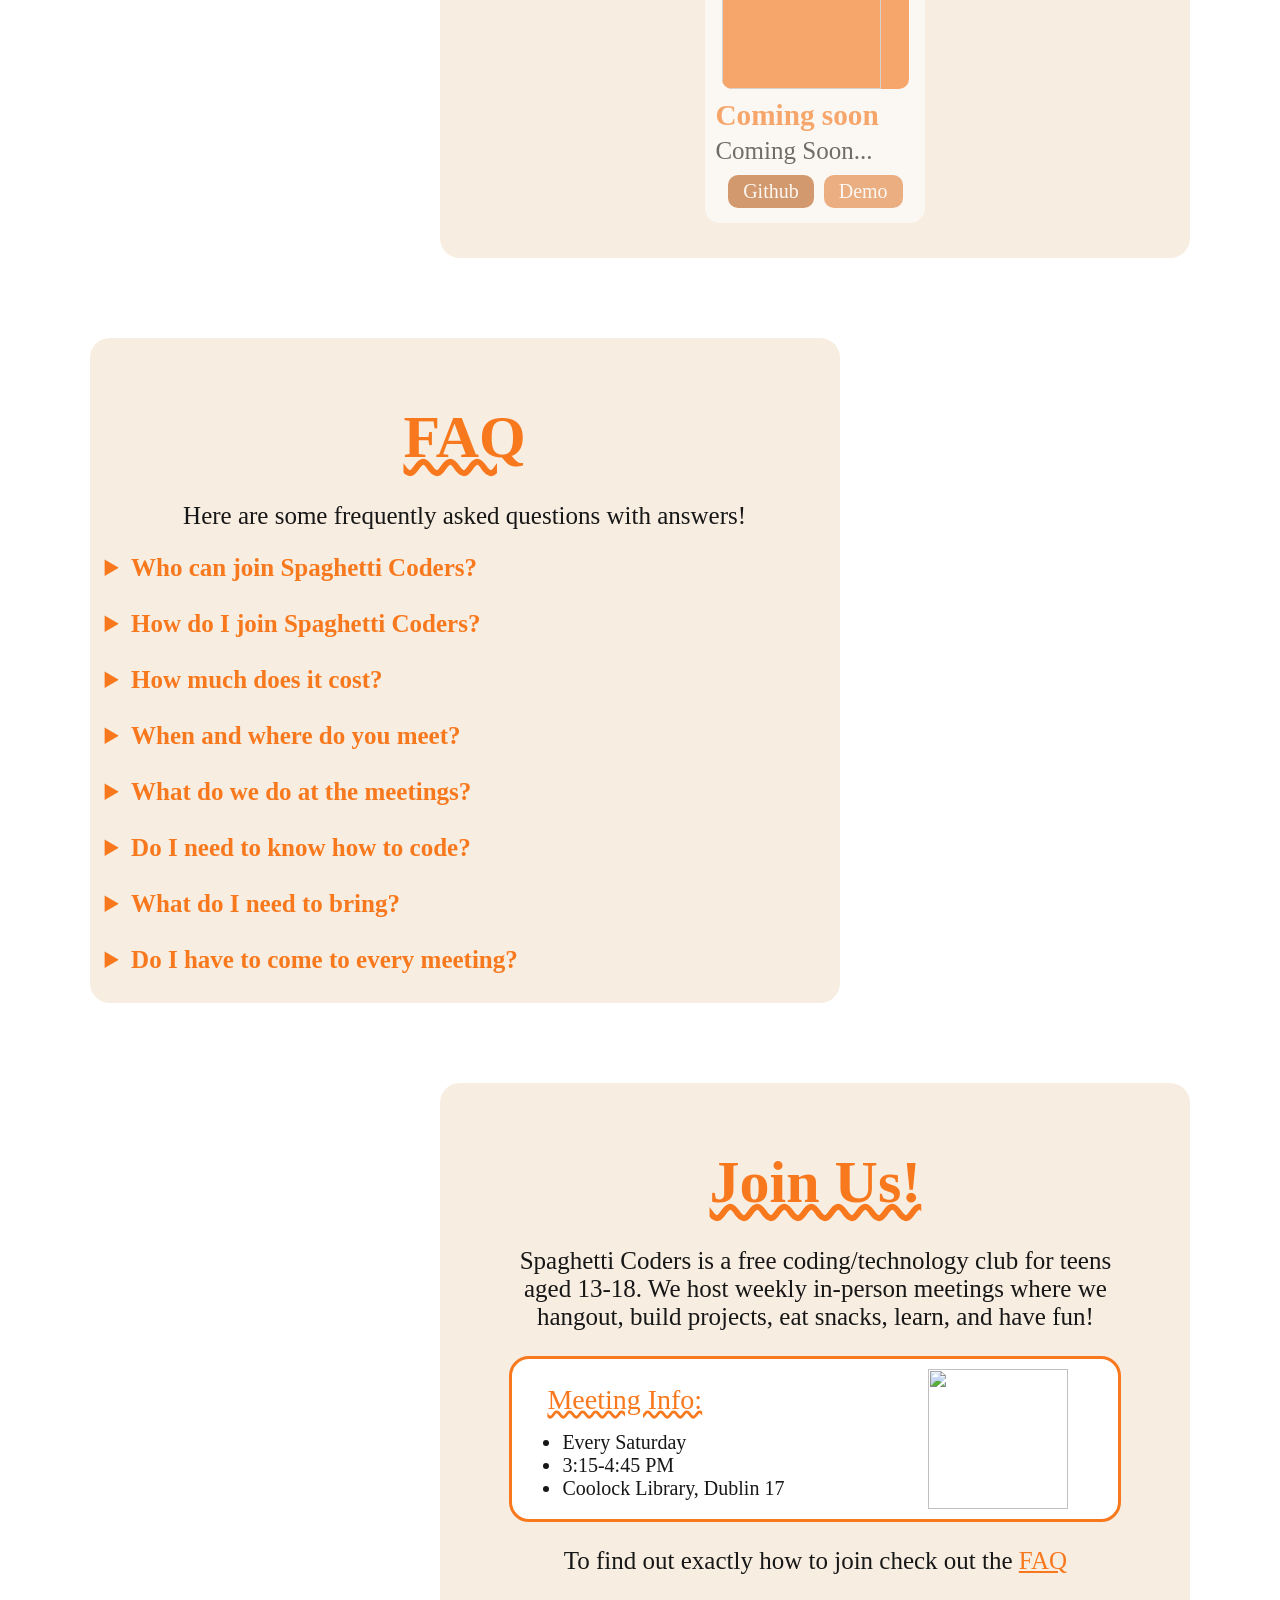
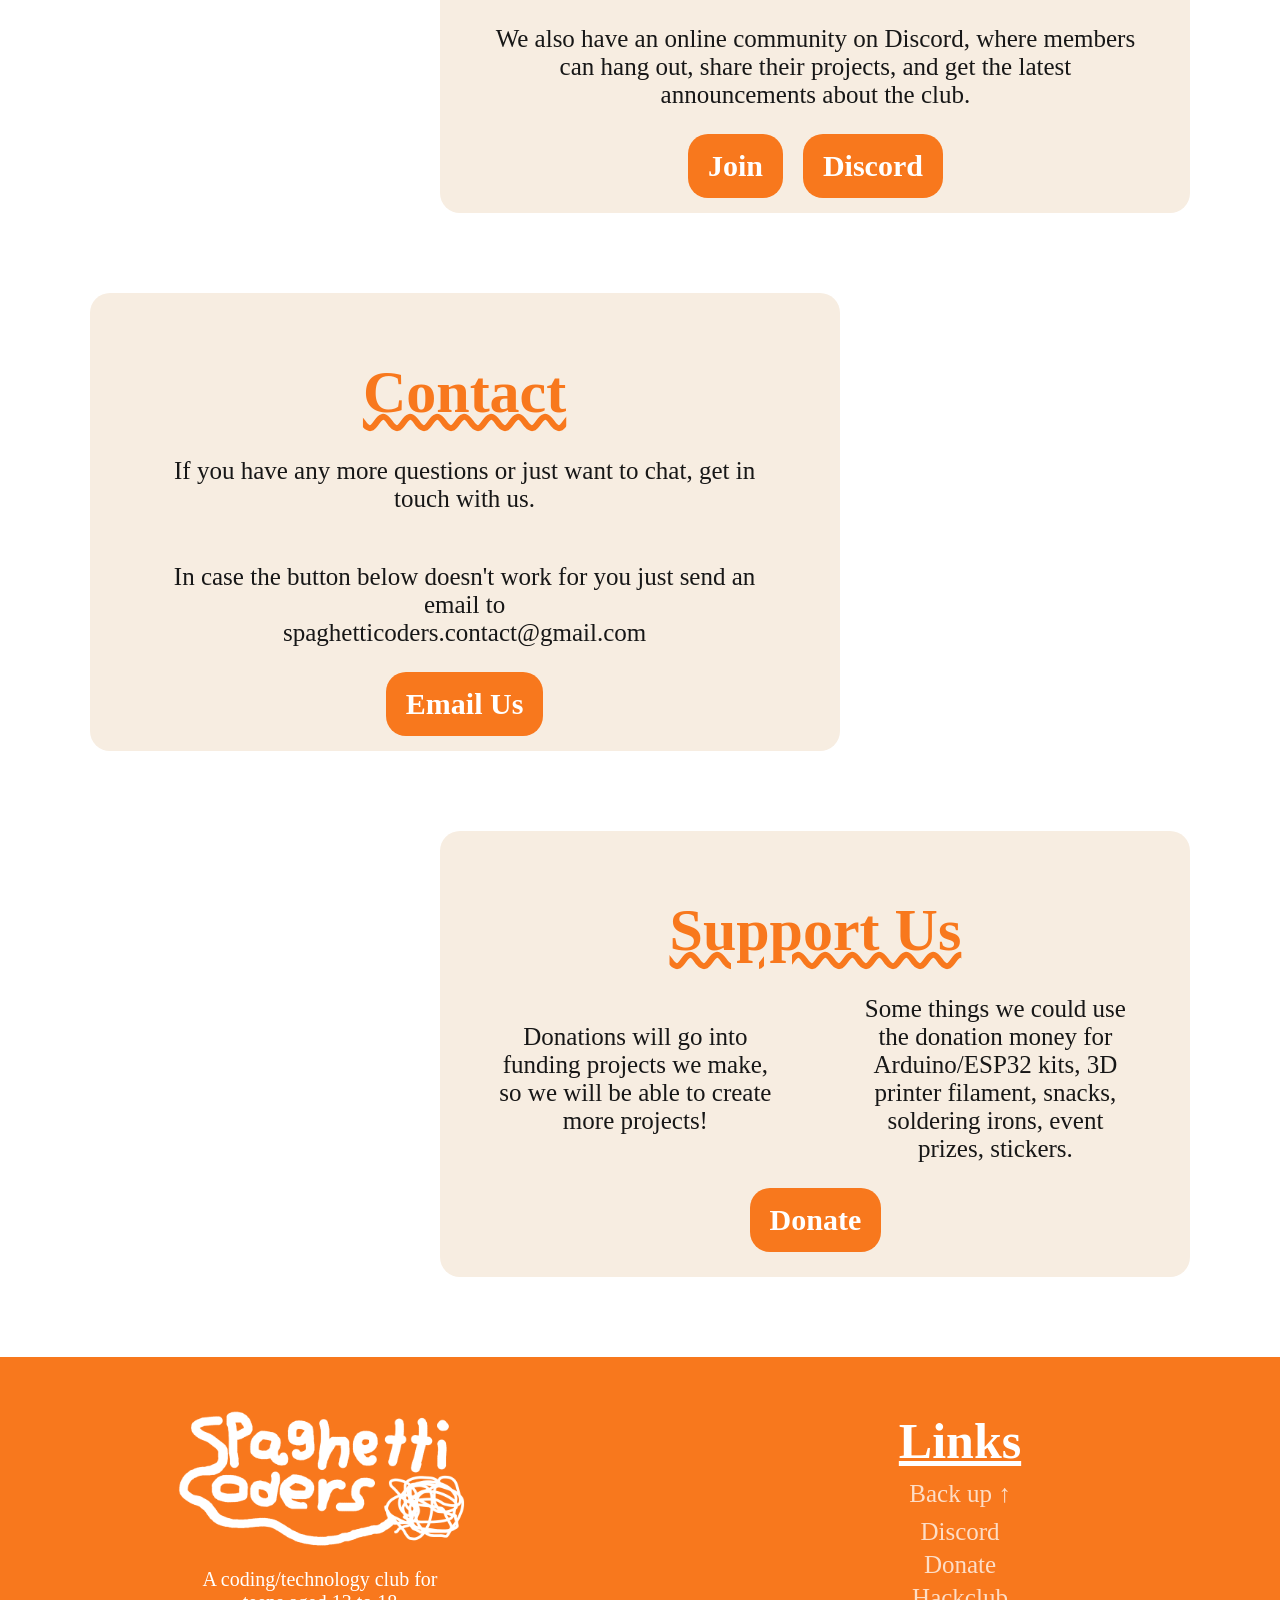
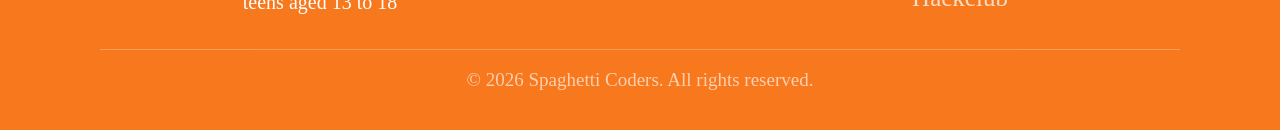
==== commit 91a90953: "Added more buttons in header" ====
--- a/index.html
+++ b/index.html
@@ -13,8 +13,13 @@
     <div class="Header">
         <img class="Icon" src="Images/SCICON.png">
         <p>A club for teens aged 13 to 18 that
-            <br> occasionally break code...</p>
-        <button id="seeMess">See The MESS ↓</button>
+            <br> occasionally break code...
+        </p>
+        <div id="headbuttons">
+            <a id="dono" href="https://hcb.hackclub.com/donations/start/spaghetti-coders" target="_blank">Donate</a>
+            <button id="seeMess">See The MESS ↓</button>
+            <button id="seeJoin">Join us</button>
+        </div>
     </div>
 
     <section id="mess">
@@ -26,7 +31,7 @@
         
         <p>We host weekly meetings where we meet up, build projects, present our projects, and have fun! </p>
 
-        <p>We are supported by <a href="https://hackclub.com">Hackclub</a>, a nonprofit that helps teens aged 13-18 build coding/technology projects.</p>
+        <p>We are supported by <a href="https://hackclub.com" target="_blank">Hackclub</a>, a nonprofit that helps teens aged 13-18 build coding/technology projects.</p>
 
     </section>
 
--- a/style.css
+++ b/style.css
@@ -39,36 +39,99 @@
   font-family: 'Phantom Sans';
   font-size: 25px;
   text-align: center; 
+  overflow-x: hidden;
 }
 
 .footer{
+  background-color: #f8781d;
   width: 100%;
+  min-height: 300px;
   color: #ffffff;
-  padding: 125px 0 max(150px, 16vw) 0;
-  position: relative;
-  min-height: 700px;
-  height: fit-content;
-  background-color: #f8781d;
   display: flex;
   flex-direction: row;
-  justify-content: center;
+  flex-wrap: wrap;
+  padding: 20px 0;
+}
+#column1{
+  display: flex;
+  flex-direction: column;
   align-items: center;
-  overflow: hidden;
-  z-index: 0;
-}
-.footer::after{
-  content: "";
-  position: absolute;
-  left: 0;
-  bottom: 0;
+  width: 40%;
+  margin-left: 5%;
+  margin-right: auto;
+}
+#column2{
+  display: flex;
+  flex-direction: column;
+  width: 40%;
+  margin-right: 5%;
+  margin-left: auto;
+  gap: 5px;
+}
+#column1 img{
+  margin-top: 20px;
+  width: 300px;
+}
+#column1 p{
+  margin: 15px 0 0;
+  font-size: 20px;
+}
+#column2 h2{
+  font-size: 50px;
+  margin: 35px 0 5px;
+  text-decoration: underline;
+}
+#column2 a{
+  flex-wrap: wrap;
+  text-decoration: none;
+  color: #ffffff;
+  font-size: 25px;
+  opacity: 75%;
+}
+#column2 a:hover{
+  opacity: 100%;
+}
+#bottom{
+  border-top: 1px solid #ffffff65;
+  opacity: 65%;
   width: 100%;
-  aspect-ratio: 2160/1128;
-  background-color: #ffffff;
-  background-image: url("Images/FooterBG.png");
-  background-size: 100% 100%;
-  background-repeat: no-repeat;
-  pointer-events: none;
-  z-index: -1;
+  text-align: center;
+  margin: 35px 100px 0px 100px;
+  font-size: 19px;
+  justify-self: center;
+}
+
+@media (max-width: 800px){
+  .footer{
+    flex-direction: column;
+    text-align: center;
+  }
+  #column1, #column2{
+    width: 100%;
+    margin: 0;
+    align-items: center;
+  }
+  #column1 img{
+    margin-top: 30px;
+    width: 55%;
+    max-width: 200px;
+  }
+  #column1 p{
+    font-size: 14px;
+  }
+  #column2 h2{
+    font-size: 28px;
+    margin-top: 30px;
+  }
+  #column2 a{
+    font-size: 18px;
+  }
+  #bottom{
+    text-align: center;
+    margin: 0;
+    margin-top: 20px;
+    font-size: 12px;
+  }
 }
 .Header{
   width: 100%;
@@ -116,20 +179,26 @@
   margin-left: 20px;
   margin-right: 20px;
 }
-.Header button{
+.headbuttons{
+  display: flex;
+  flex-direction: row;
+}
+.Header button, .Header a{
+  font-family: 'Phantom Sans';
+  text-decoration: none;
   margin-top: 20px;
   border-radius: 20px;
   background-color: #ffffff00;
   border: 3px solid #ffffff;
   padding: 15px 20px 15px 20px;
-  margin: 10px 40px 10px 40px;
+  margin: 10px 10px 10px 10px;
   text-align: center;
   font-size: 30px;
   color: #ffffff;
   font-weight: bold;
   transition: 0.25s;
 }
-#seeMess:hover{
+.Header button:hover, .Header a:hover{
   cursor: pointer;
   color: #f8781d;
   background-color: #ffffff;
@@ -160,11 +229,15 @@
     margin: 0 20px;
   }
 
-  .Header button{
+  .Header button, .Header a{
     font-size: 24px;
     padding: 12px 24px;
     margin: 20px 0 0;
 
+  }
+
+  .headbuttons{
+    flex-direction: row;
   }
 }
 
@@ -182,14 +255,24 @@
   }
 
   .Header p{
-    margin: 0 12px;
+    margin: 10px 12px;
+    margin-bottom: 10px;
     font-size: 17px;
   }
 
-  .Header Button{
-    margin: 24px 0 0;
+  .Header Button, .Header a{
+    margin: 27px 0 0;
     font-size: 15px;
     border: 2px solid #ffffff;
+  }
+
+  .headbuttons{
+    flex-direction: row;
+  }
+}
+@media (max-width: 310px){
+  .Header p{
+    margin-bottom: 30px;
   }
 }
 
@@ -205,7 +288,16 @@
   justify-content: center;
   border-radius: 20px;
   /*border: 5px solid #f8781d;*/
-}
+  position: relative;
+}
+.img{
+  position: absolute;
+  max-height: 300px;
+  pointer-events: none;
+}
+.img.right{ right: -600px; }
+.img.left{ left: -600px; }
+
 section p{
   color: #171717;
   margin-left: 40px;
@@ -231,6 +323,9 @@
     margin-left: 5px;
     margin-right: 5px;
   }
+  .img{
+    display: none;
+  }
 }
 
 #mess{
@@ -238,6 +333,7 @@
   margin-left: 7%;
   margin-right: auto;
 }
+
 #projects{
   margin-right: 7%;
   margin-left: auto;
@@ -293,6 +389,7 @@
   text-align: left;
   width: 100%;
   margin: 8px 0;
+
 }
 #FAQ summary{
   cursor: pointer;
@@ -302,6 +399,65 @@
 #FAQ details p{
   margin: 6px 20px 14px;
 }
+
+.projectexamples{
+  display: flex;
+  flex-direction: row;
+  align-items: center;
+  justify-content: center;
+  flex-wrap: wrap;
+  gap: 20px;
+  margin-top: 20px;
+  margin-bottom: 20px;
+  opacity: 60%;
+}
+.projectexamples span{
+  background-color: #ffffff;
+  min-height: 260px;
+  width: 220px;
+  border-radius: 15px;
+  overflow: hidden;
+  display: flex;
+  flex-direction: column;
+  align-items: flex-start;
+  text-align: start;
+}
+.projectexamples h3{
+  margin: 10px 10px;
+}
+.projectexamples p{
+  margin: -05px 10px;
+}
+.projectexamples img{
+  border-radius: 10px;
+  align-self: center;
+  margin-top: 15px;
+  width: 85%;
+  height: 150px;
+  object-fit: cover;
+  background-color: #f8781d;
+}
+.projectlinks a{
+  border-radius: 10px;
+  padding: 5px 15px;
+  font-size: 20px;
+  background-color: #bb6223;
+  text-decoration: none;
+  color: #ffff;
+
+}
+.projectlinks{
+  display: flex;
+  flex-direction: row;
+  align-self: center;
+  gap: 10px;
+  margin-top: 15px;
+  margin-bottom: 15px;
+}
+#demo{
+  background-color: #e28543;
+}
+
 
 #donate{
   text-decoration: none;
@@ -322,20 +478,17 @@
   text-decoration: none;
   margin-top: 20px;
   border-radius: 20px;
-  background-color: #f8781d00;
+  background-color: #f8781d;
   padding: 15px 20px 15px 20px;
   margin: 0px 40px 0px 40px;
   text-align: center;
   font-size: 30px;
-  color: #f8781d;
-  border: 3px solid #f8781d;
+  color: #ffffff;
+
   font-weight: bold;
   transition: .25s;
 }
-#contactbutton:hover{
-  background-color: #f8781d;
-  color: #ffffff;
-}
+
 
 #linksjoin{
   display: flex;
@@ -355,6 +508,7 @@
   text-align: center;
 }
 
+
 @media (min-width: 801px) and (max-width: 1100px),
        (min-width: 801px) and (max-height: 800px) {
 
@@ -393,6 +547,9 @@
     font-size: 15px;
     margin: 5px 0 0;
   }
+  #FAQ details{
+    font-size: 22px;
+  }
 }
 
 
@@ -402,32 +559,56 @@
   width: 150px;
 }
 
-.MeetingInfo{
-  display: flex;
-  flex-wrap: wrap;
-  justify-content: center;
-  gap: 15px;
-  margin: 10px 0 25px;
-}
-.InfoPill{
+.meetingcard{
+  border: 3px solid #f8781d;
+  border-radius: 20px;
+  padding: 10px;
+  background-color: #ffffff;
+  width: 85%;
   display: flex;
   align-items: center;
-  gap: 8px;
-  background-color: #ffffff;
-  border: 2px solid #f8781d;
-  border-radius: 50px;
-  padding: 10px 22px;
+  justify-content: space-between;
+}
+.meetingtext{
+  flex:1;
+}
+.infobox{
+  text-align: left;
+  margin: 0;
+  color:#171717;
   font-size: 20px;
-  font-weight: bold;
+  margin-bottom: 05px;
+}
+.meetingcard p{
   color: #f8781d;
-}
-.InfoIcon{
-  font-size: 22px;
-}
+  text-decoration:underline wavy #f8781d;
+  font-size: 28px;
+  margin-bottom: 15px;
+  margin-top: 10px;
+  margin-left: 25px;
+  text-align: left;
+}
+.meetingcard img{
+  width:140px;
+  height: 140px;
+  object-fit: contain;
+  margin-right: 40px;
+}
+
 
 @media (max-width: 800px){
-  .InfoPill{
-    font-size: 15px;
-    padding: 8px 16px;
-  }
-}+    .meetingcard{
+        flex-direction: column;
+        text-align: center;
+    }
+    .meetingcard img{
+      margin: 0;
+      width: 120px;
+      height: 120px;
+    }
+
+    .infobox{
+        text-align: left;
+    }
+}
+
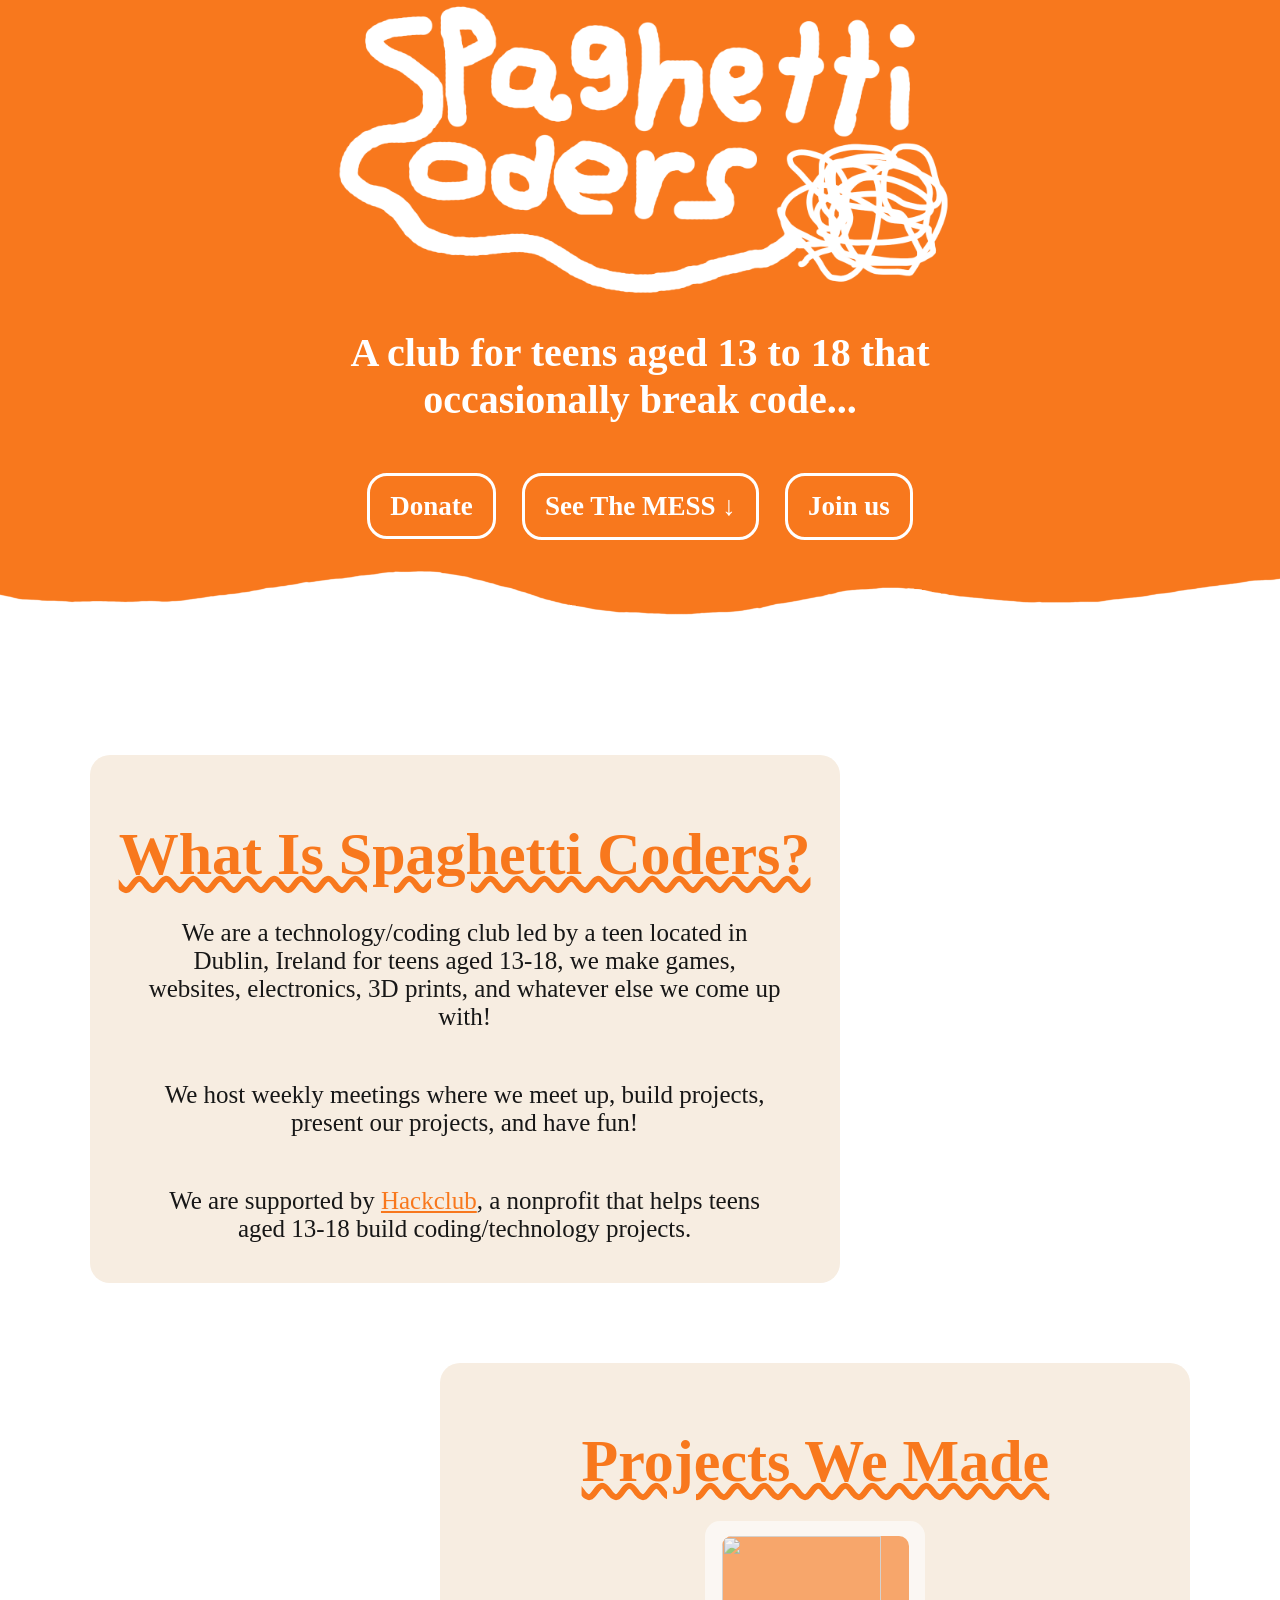
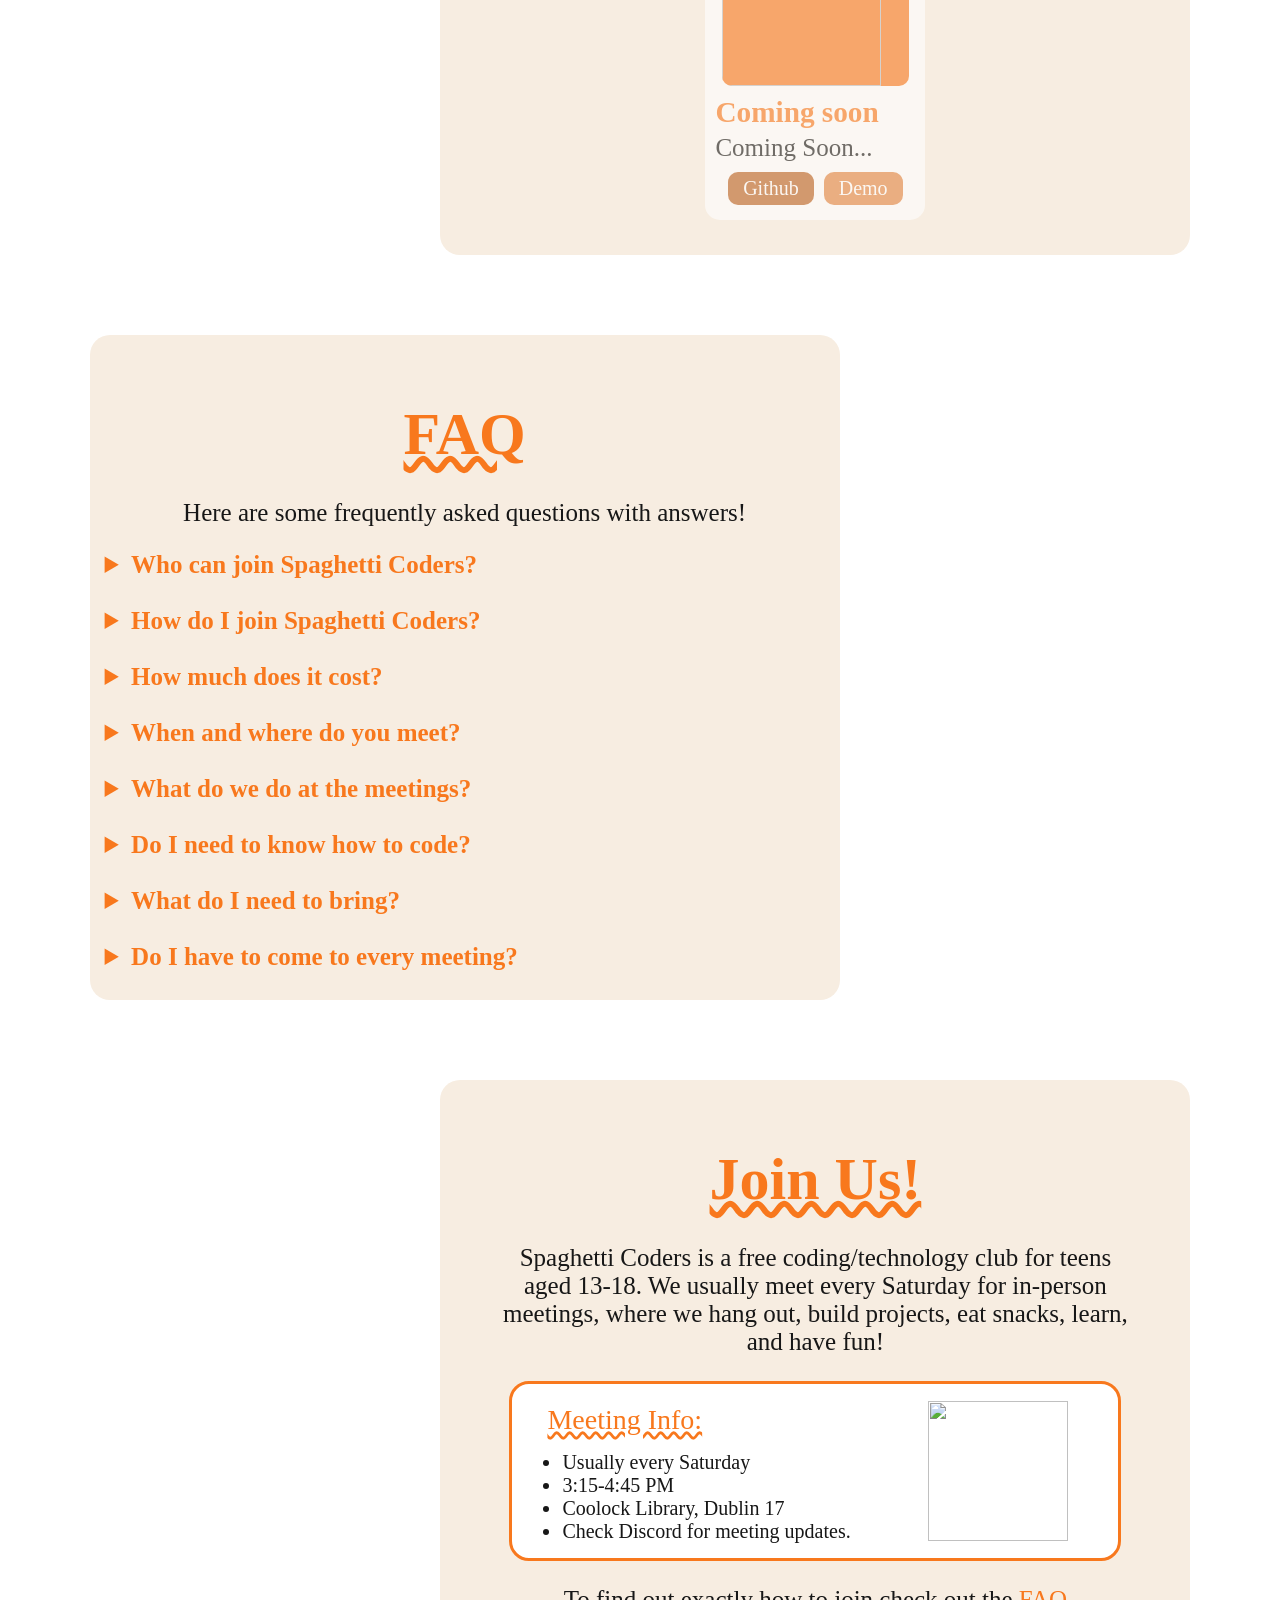
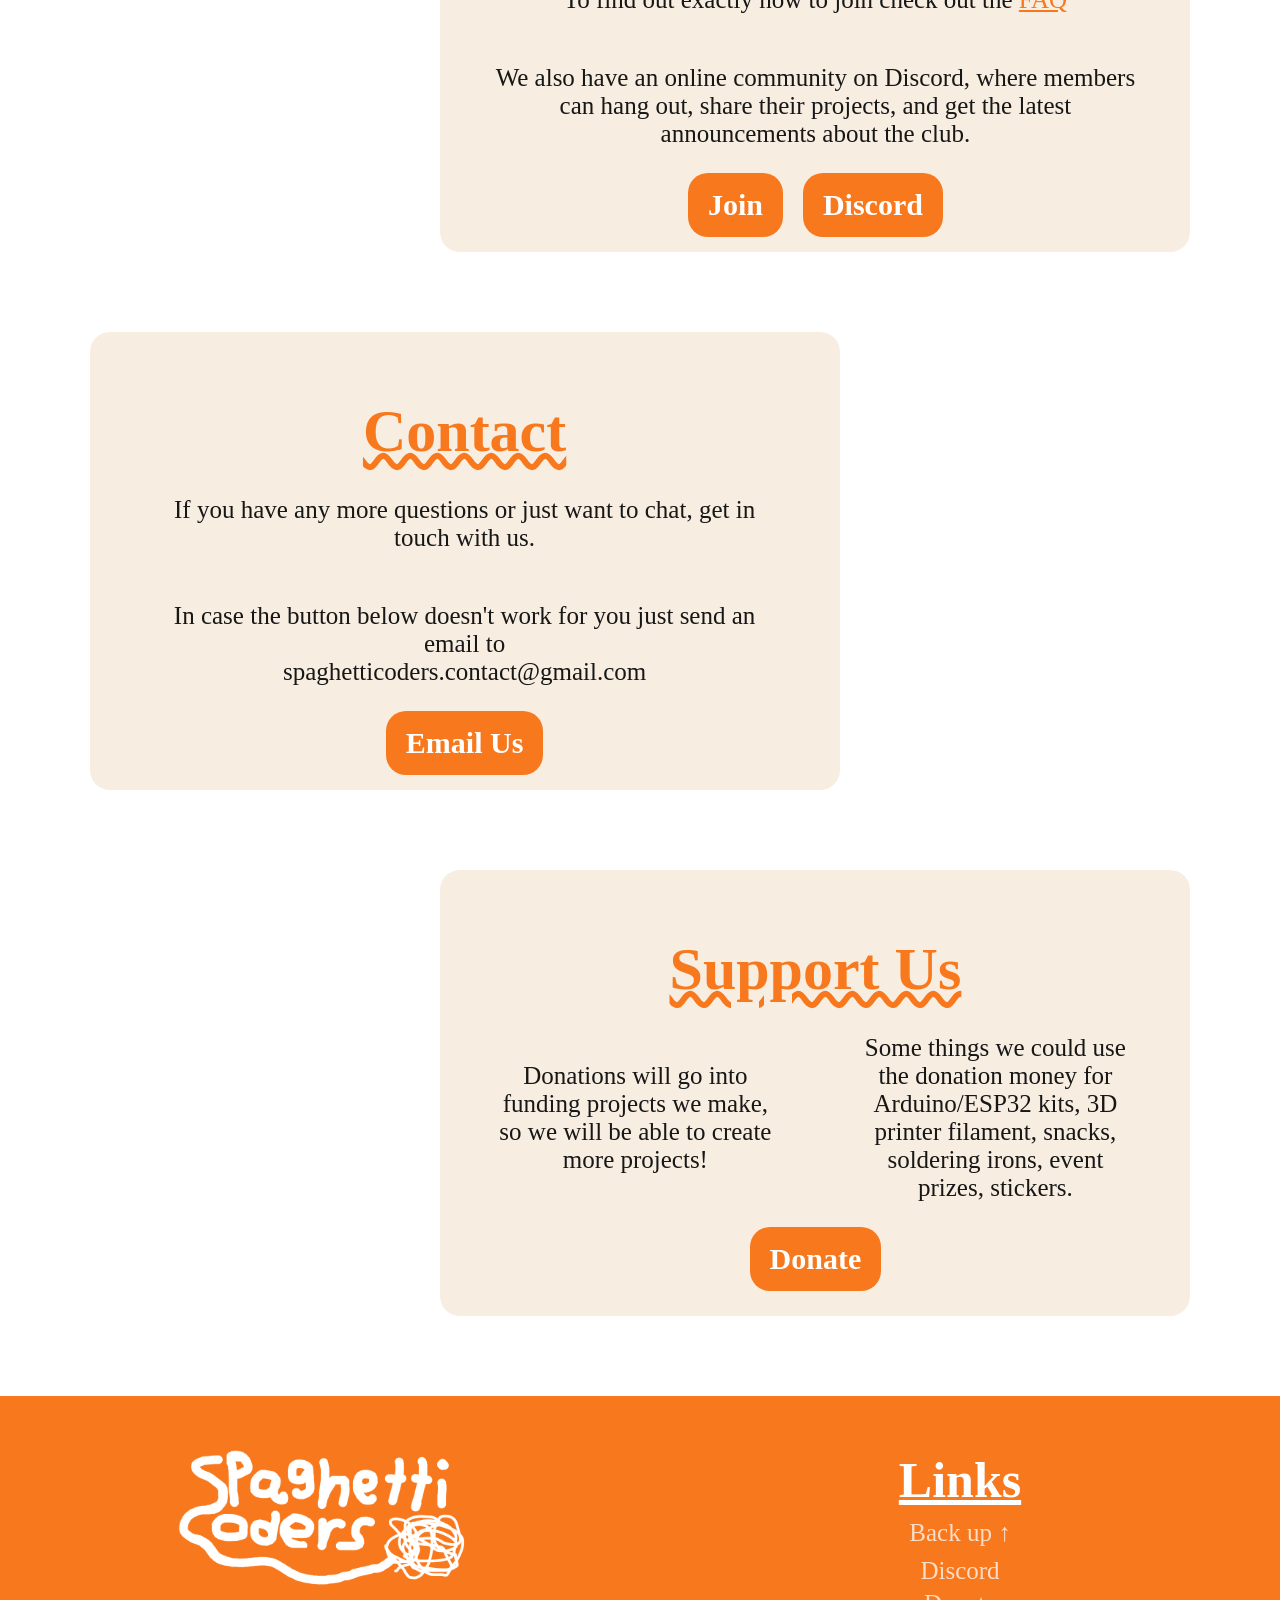
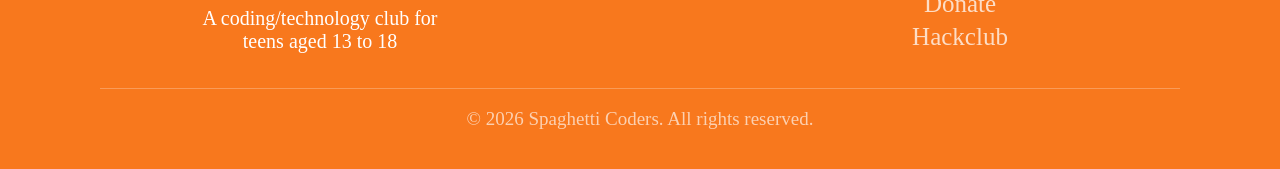
==== commit 4b3ff9c1: "changed some text" ====
--- a/index.html
+++ b/index.html
@@ -92,8 +92,8 @@
         <details>
             <summary>When and where do you meet?</summary>
             <p>
-                We meet every Saturday from 3:15-4:45 PM at Coolock Library
-                in Dublin 17.
+                We usually meet every Saturday from 3:15-4:45 PM at Coolock Library
+                in Dublin 17. But I would reccomend checking out the Discord for meeting updates!
             </p>
         </details>
 
@@ -132,16 +132,17 @@
     <section id="join">
         <h1>Join Us!</h1>
         <p>Spaghetti Coders is a free coding/technology club for teens aged 13-18.
-        We host weekly in-person meetings where we hangout, build projects, eat snacks, learn, and have fun!</p>
+        We usually meet every Saturday for in-person meetings, where we hang out, build projects, eat snacks, learn, and have fun!</p>
         
 
         <div class="meetingcard">
             <div class="meetingtext">
                 <p>Meeting Info:</p>
                 <ul class="infobox">
-                    <li>Every Saturday</li>
+                    <li>Usually every Saturday</li>
                     <li>3:15-4:45 PM</li>
                     <li>Coolock Library, Dublin 17</li>
+                    <li>Check Discord for meeting updates.</li>
                 </ul>
             </div>
 
--- a/style.css
+++ b/style.css
@@ -193,7 +193,7 @@
   padding: 15px 20px 15px 20px;
   margin: 10px 10px 10px 10px;
   text-align: center;
-  font-size: 30px;
+  font-size: 27px;
   color: #ffffff;
   font-weight: bold;
   transition: 0.25s;
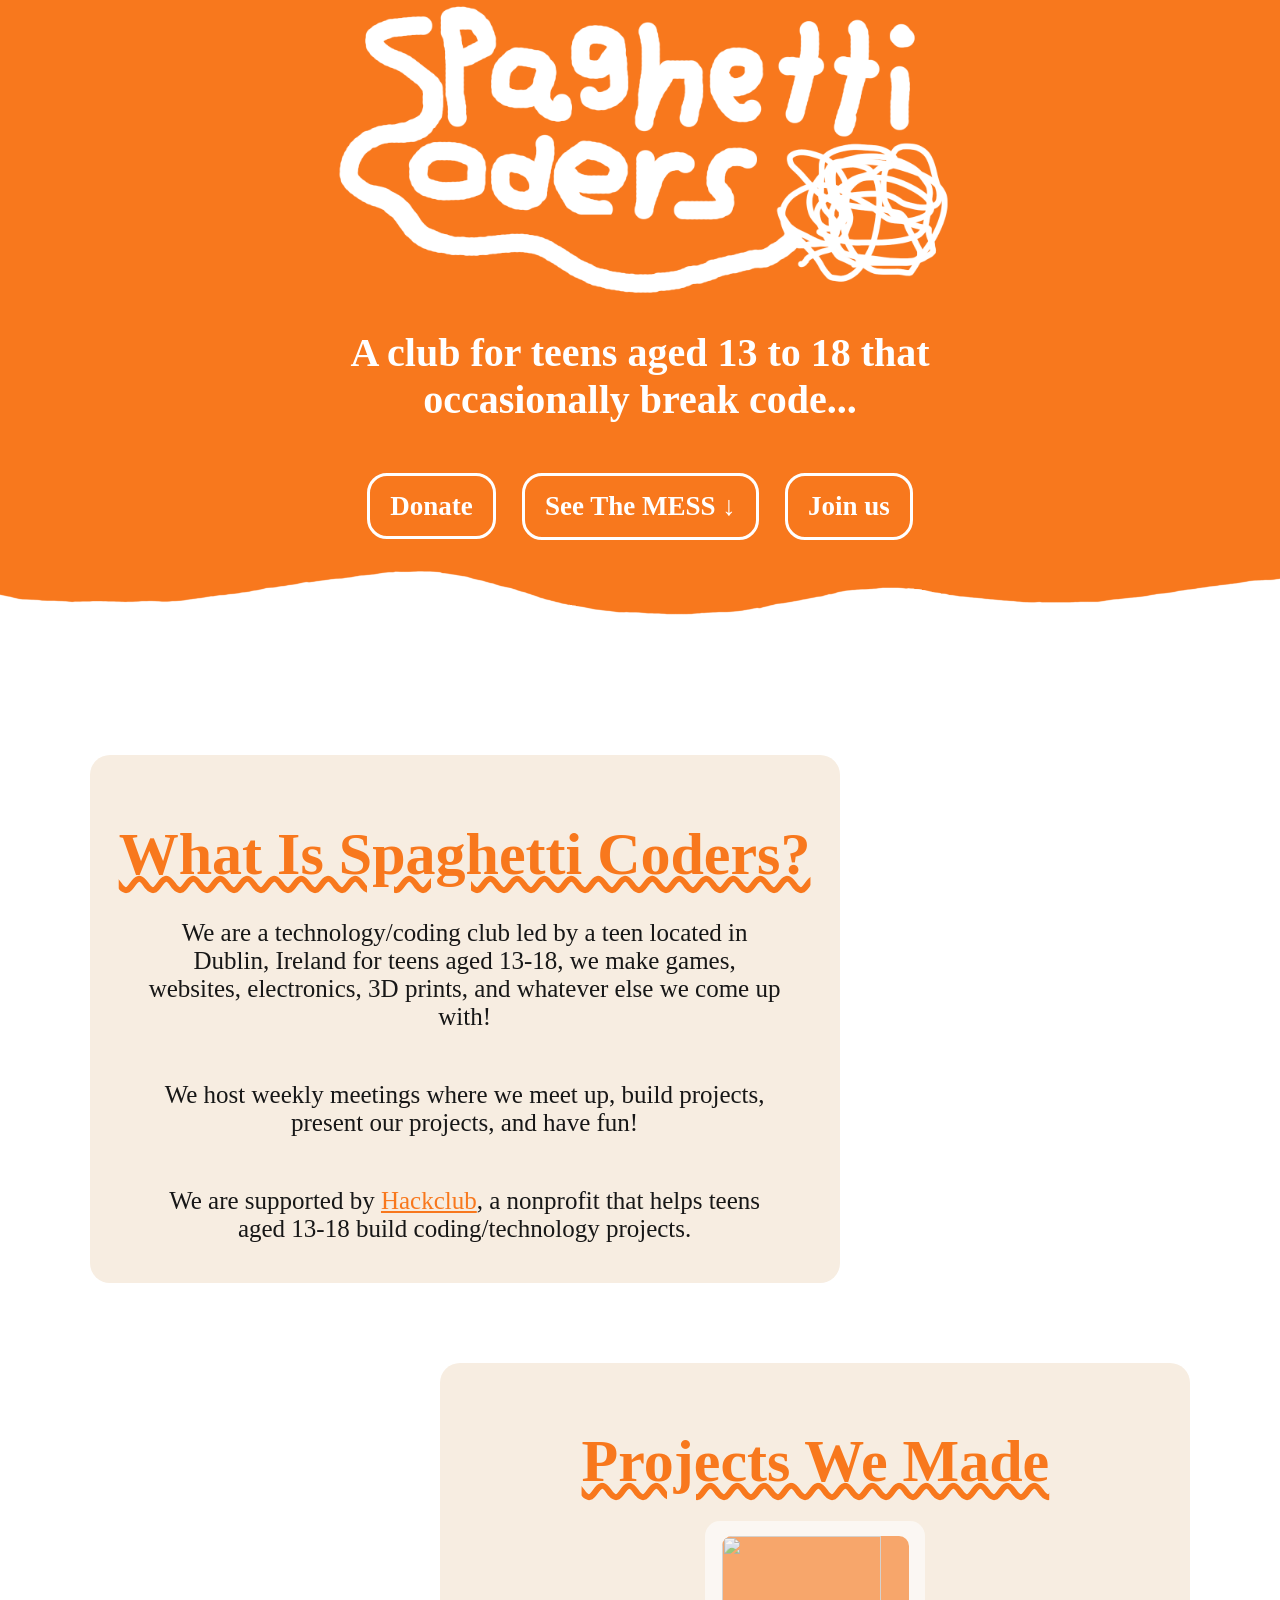
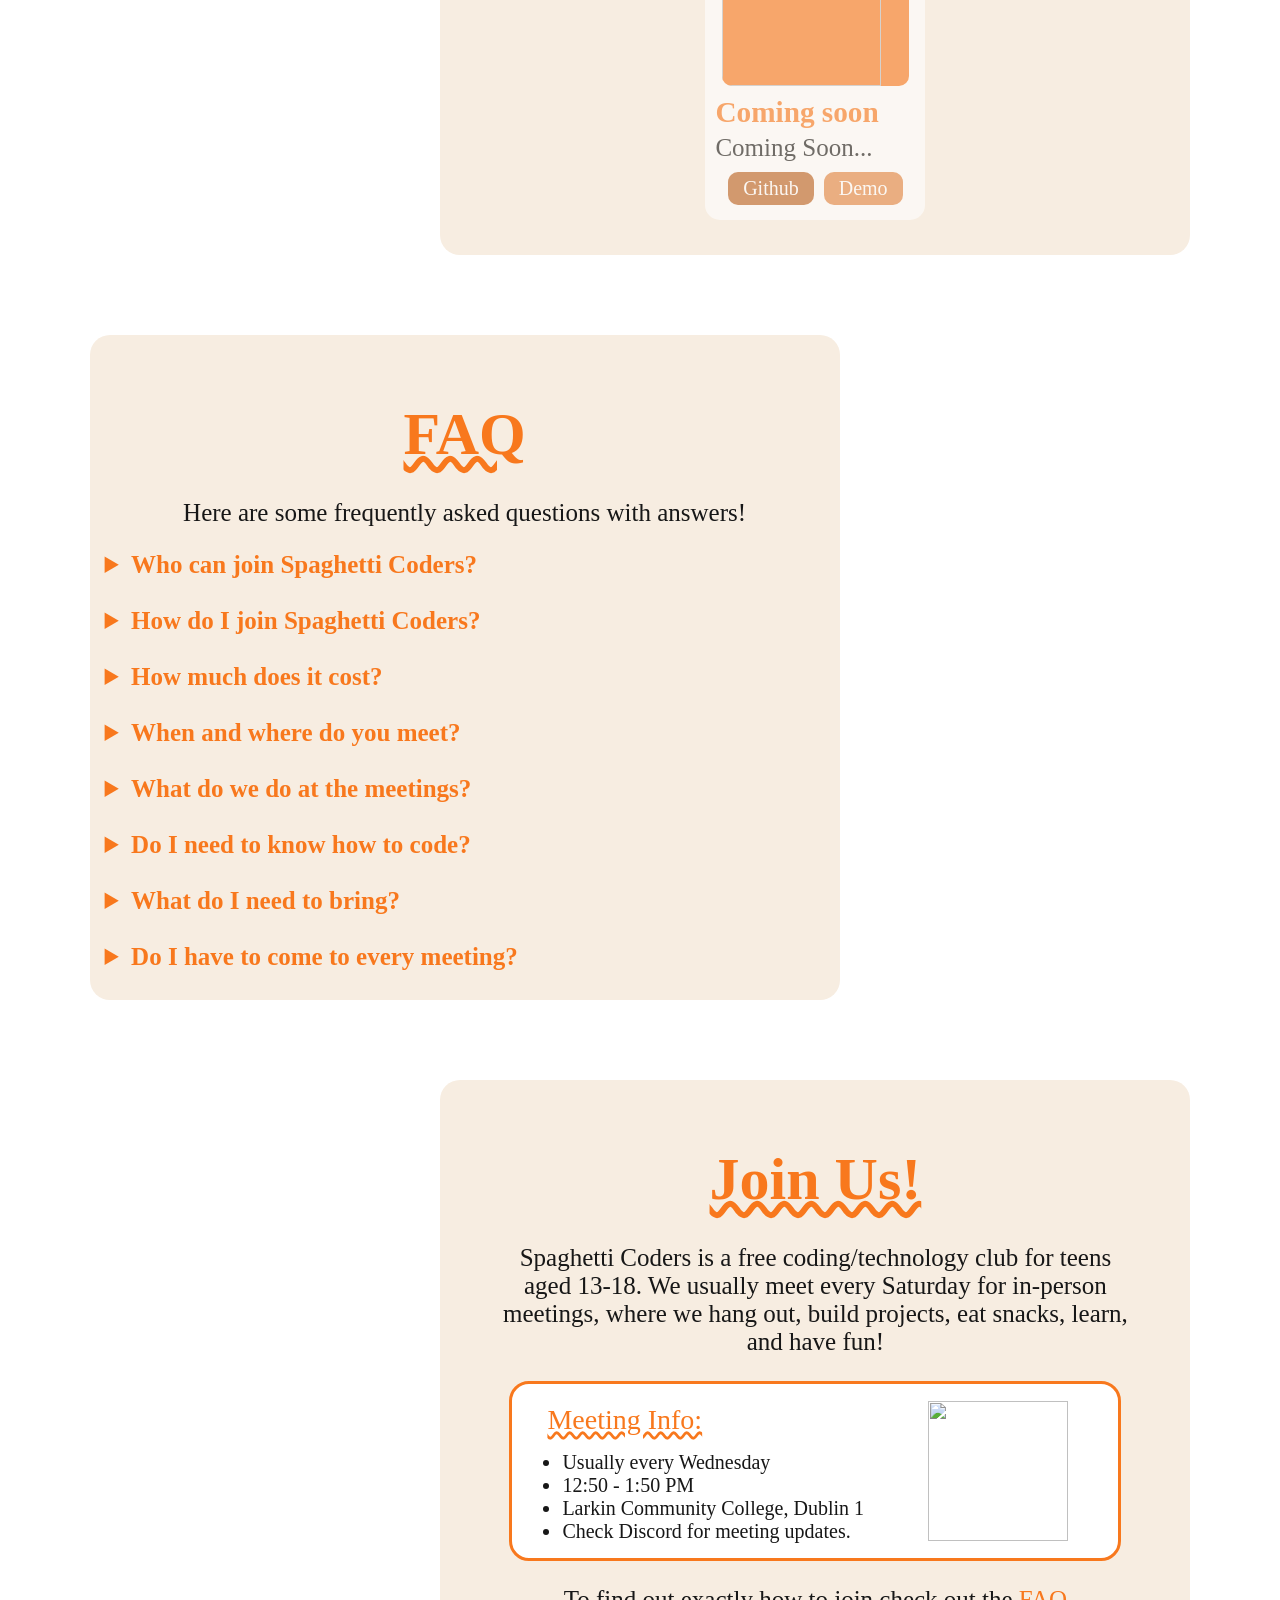
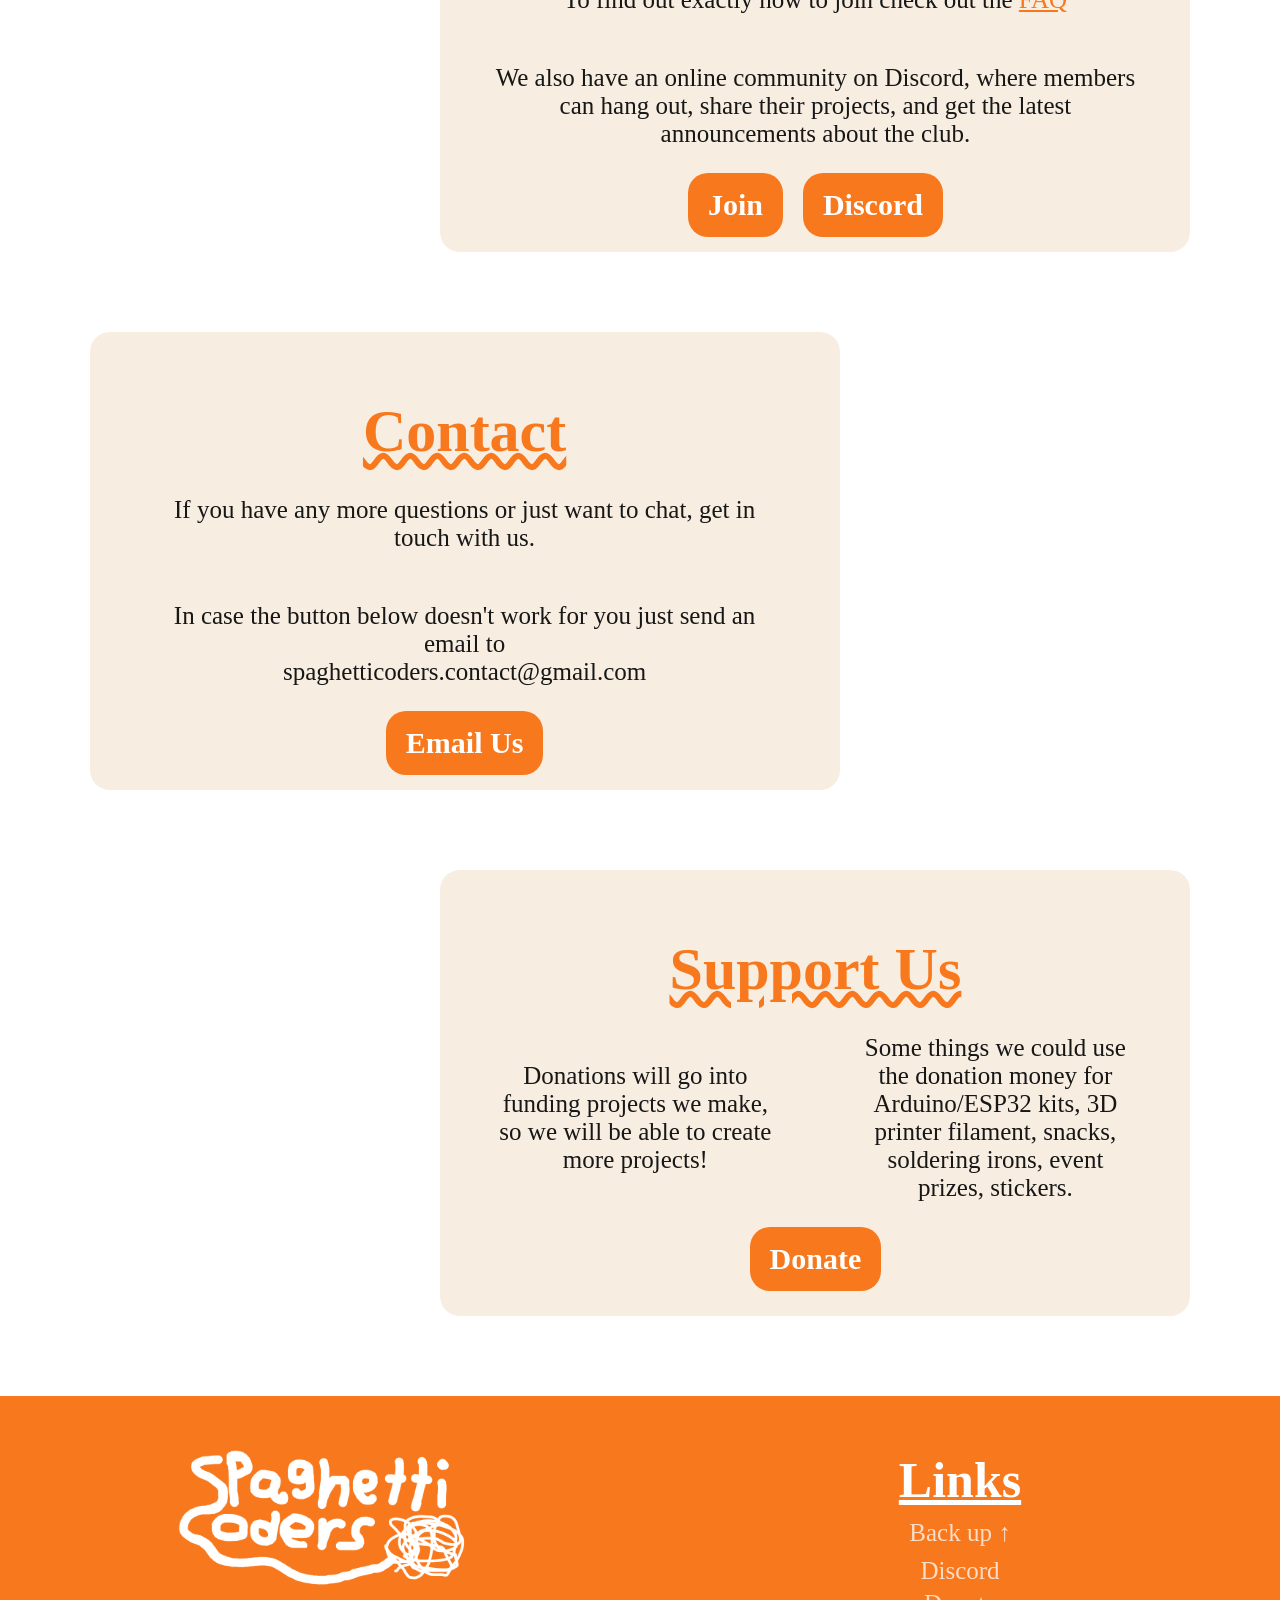
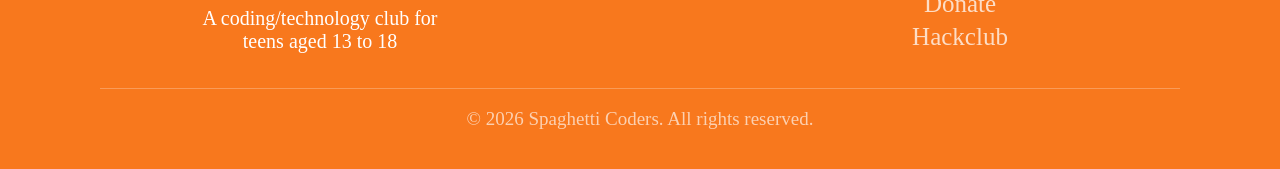
==== commit 21b5c1a8: "edited the address" ====
--- a/index.html
+++ b/index.html
@@ -53,7 +53,7 @@
             </span>
 
         </div>
-        <!--<a id="moreprojects" href="">View more projects</a>-->
+        <!--<a id="moreprojects" href="projects.html">View more projects</a>-->
     </section>
 
 
@@ -64,7 +64,7 @@
         <details>
             <summary>Who can join Spaghetti Coders?</summary>
             <p>
-                Anyone aged 13-18 can join! It doesn't matter if you're a total
+                Anyone aged 13-18 who is a student at Larkin Community College can join! It doesn't matter if you're a total
                 beginner or an experienced coder. If you're interested in making
                 games, websites, electronics, 3D prints, or just making cool stuff,
                 you're welcome!
@@ -92,8 +92,8 @@
         <details>
             <summary>When and where do you meet?</summary>
             <p>
-                We usually meet every Saturday from 3:15-4:45 PM at Coolock Library
-                in Dublin 17. But I would reccomend checking out the Discord for meeting updates!
+                We usually meet every wednesday from 12:50 - 1:50 PM at Larkin Community College
+                in Dublin 1. But I would reccomend checking out the Discord for meeting updates!
             </p>
         </details>
 
@@ -139,9 +139,9 @@
             <div class="meetingtext">
                 <p>Meeting Info:</p>
                 <ul class="infobox">
-                    <li>Usually every Saturday</li>
-                    <li>3:15-4:45 PM</li>
-                    <li>Coolock Library, Dublin 17</li>
+                    <li>Usually every Wednesday</li>
+                    <li>12:50 - 1:50 PM</li>
+                    <li>Larkin Community College, Dublin 1</li>
                     <li>Check Discord for meeting updates.</li>
                 </ul>
             </div>
--- a/style.css
+++ b/style.css
@@ -612,3 +612,32 @@
     }
 }
 
+.entireProjects{
+  background-color: #f7ede1;
+  width: 100%;
+  height: 100%;
+}
+#projectHead{
+  display: flex;
+  flex-direction: row;
+  align-items: center;
+  justify-content: center;
+  gap: 50px;
+  margin-right: 150px;
+}
+#projectsTitle{
+  text-decoration:underline wavy #f8781d;
+}
+#goBack{
+  background-color: white;
+  text-decoration: none;
+  color: #f8781d;
+  padding: 15px 20px 15px 20px;
+  border-radius: 20px;
+  margin-top: 20px;
+  transition: 0.2s;
+}
+#goBack:hover{
+  background-color: #f8781d;
+  color: #ffff;
+}
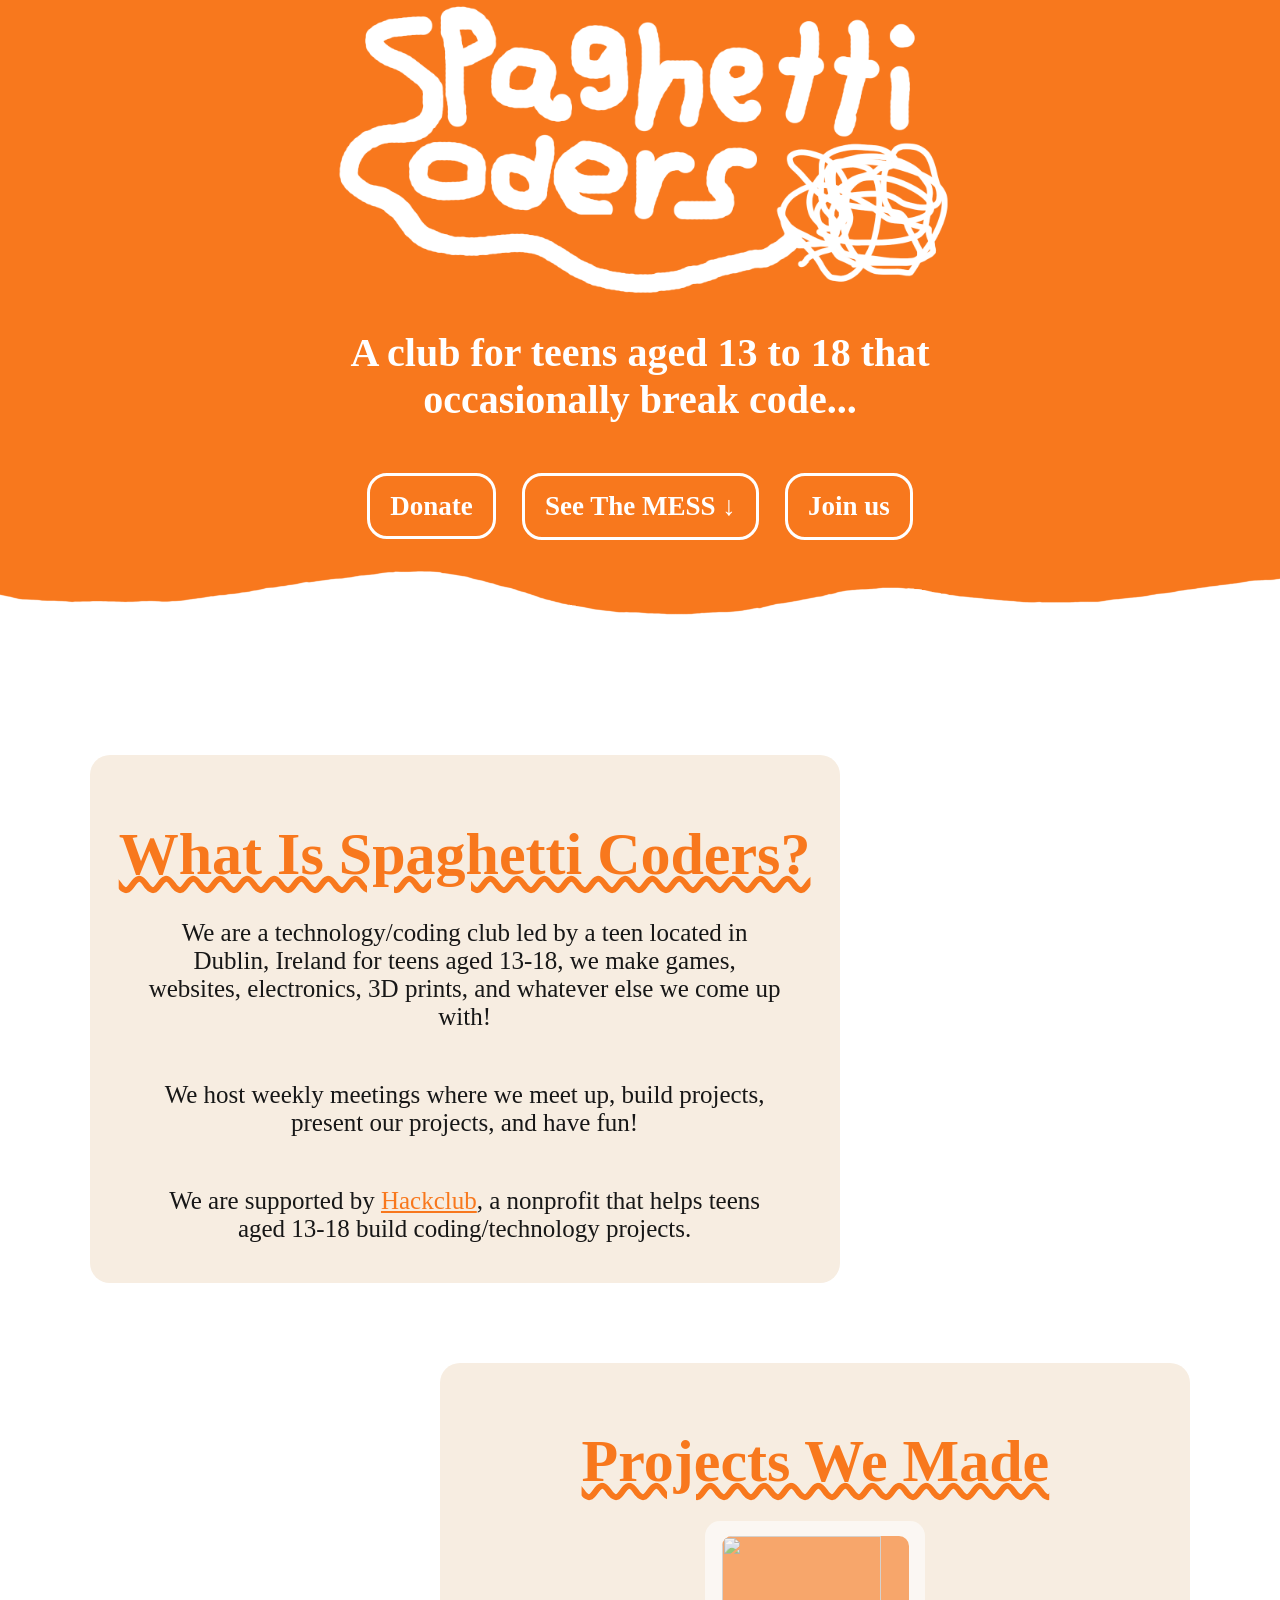
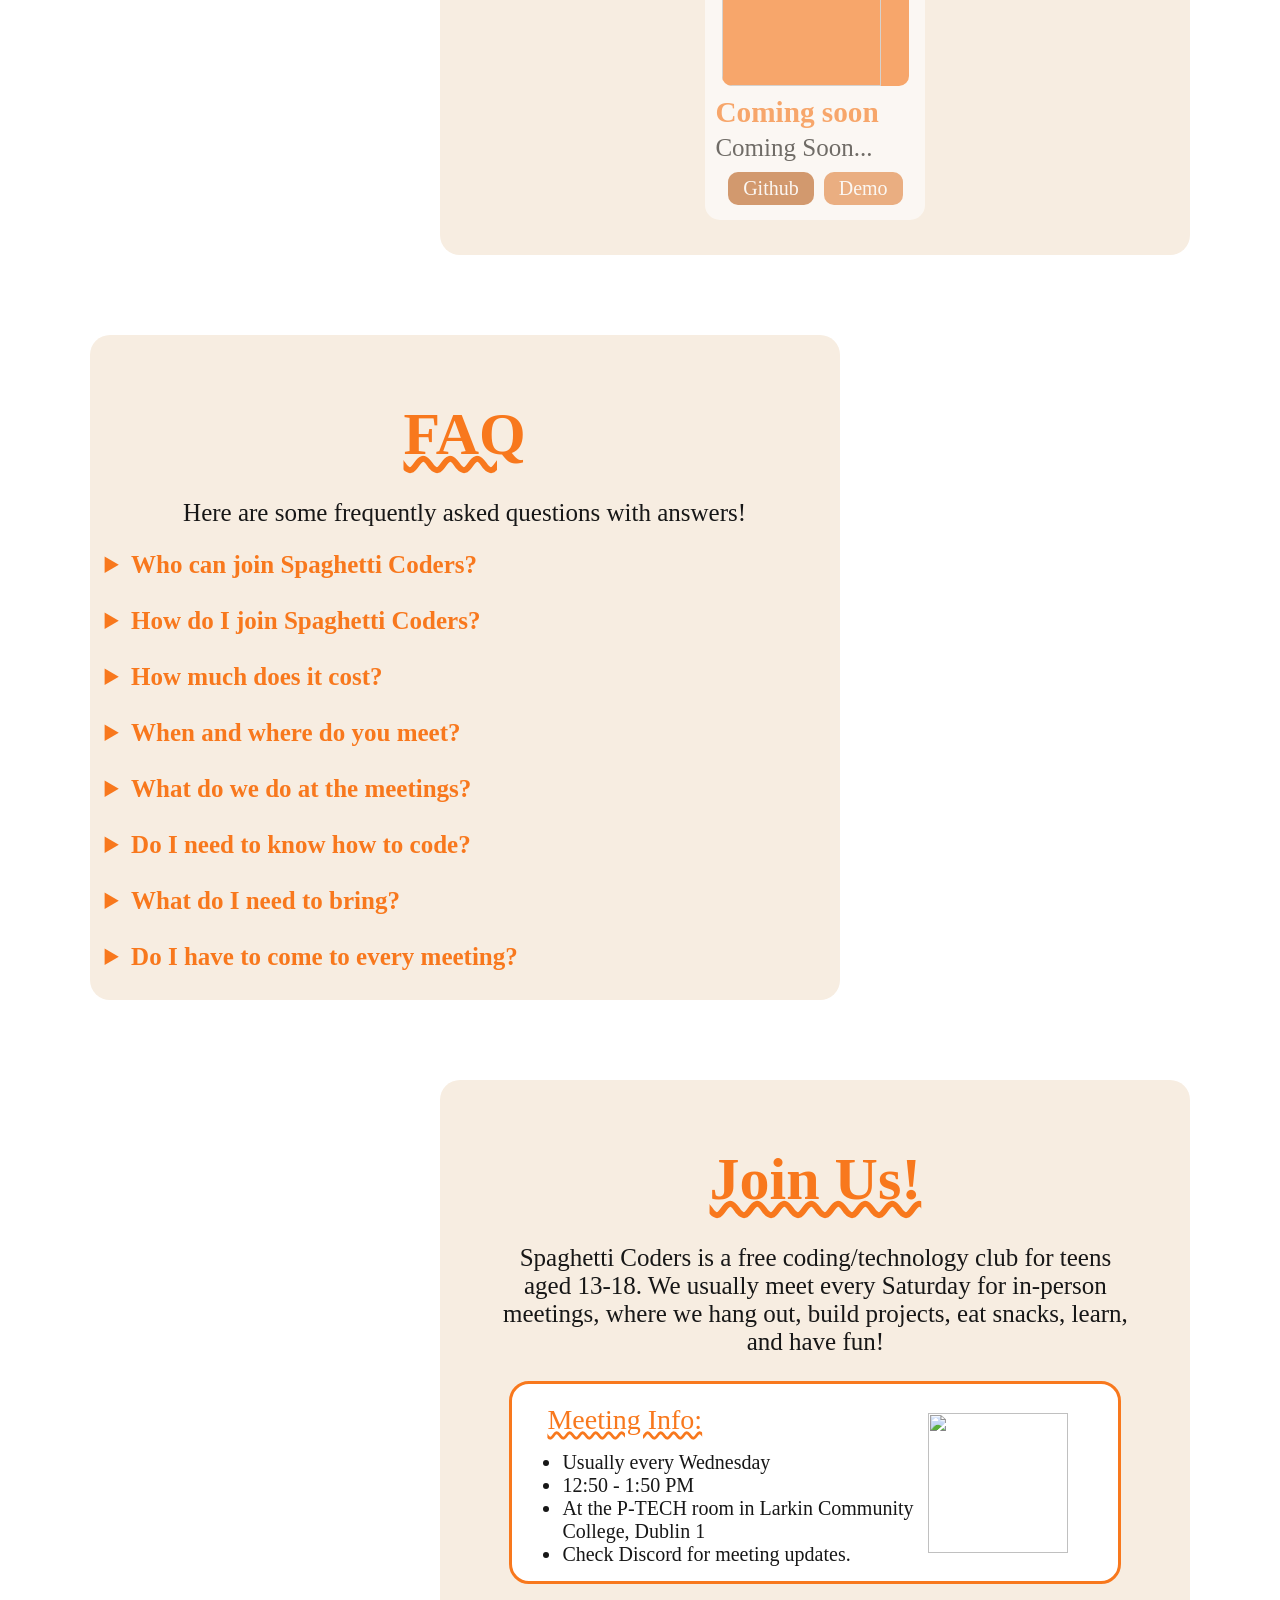
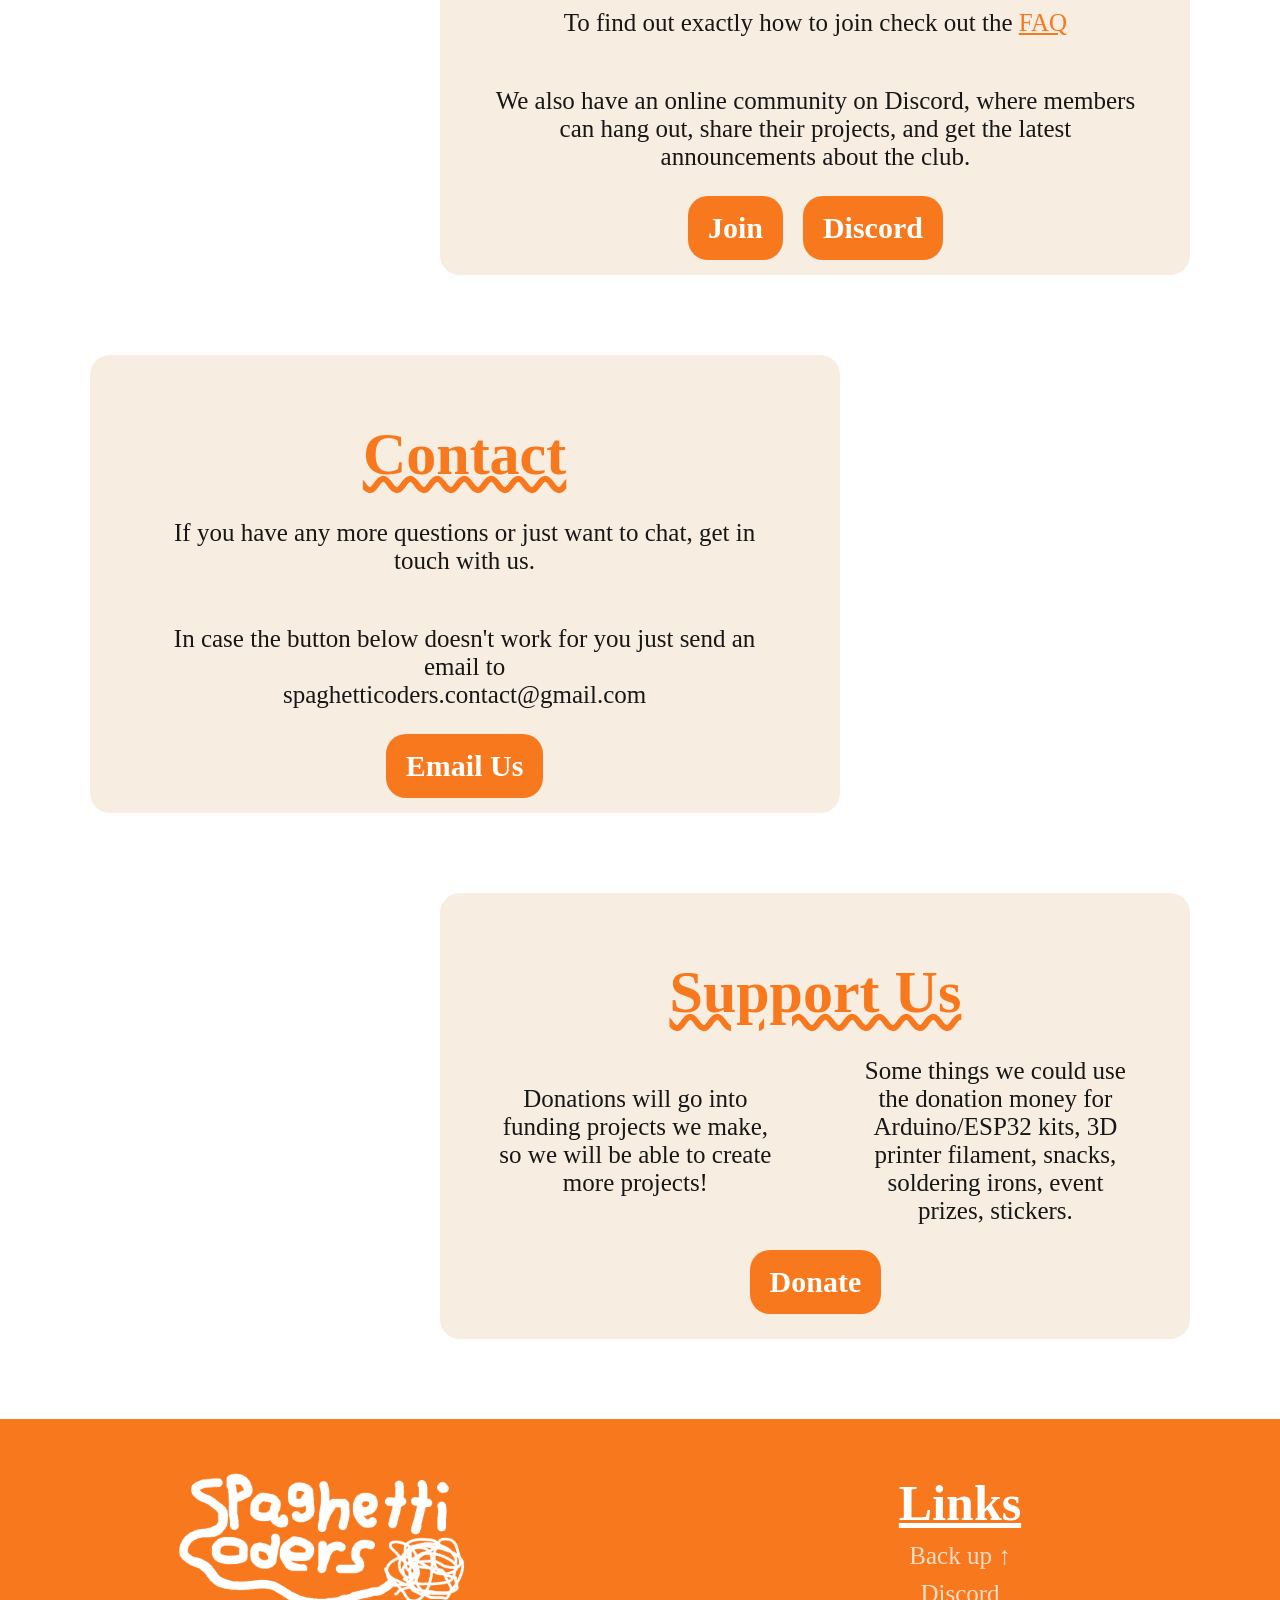
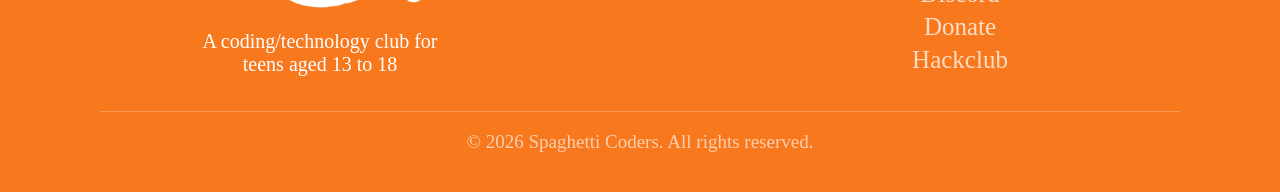
==== commit e3ba5097: "added p-tech room at address" ====
--- a/index.html
+++ b/index.html
@@ -92,7 +92,7 @@
         <details>
             <summary>When and where do you meet?</summary>
             <p>
-                We usually meet every wednesday from 12:50 - 1:50 PM at Larkin Community College
+                We usually meet every wednesday from 12:50 - 1:50 PM at the P-TECH room in Larkin Community College
                 in Dublin 1. But I would reccomend checking out the Discord for meeting updates!
             </p>
         </details>
@@ -141,7 +141,7 @@
                 <ul class="infobox">
                     <li>Usually every Wednesday</li>
                     <li>12:50 - 1:50 PM</li>
-                    <li>Larkin Community College, Dublin 1</li>
+                    <li>At the P-TECH room in Larkin Community College, Dublin 1</li>
                     <li>Check Discord for meeting updates.</li>
                 </ul>
             </div>
